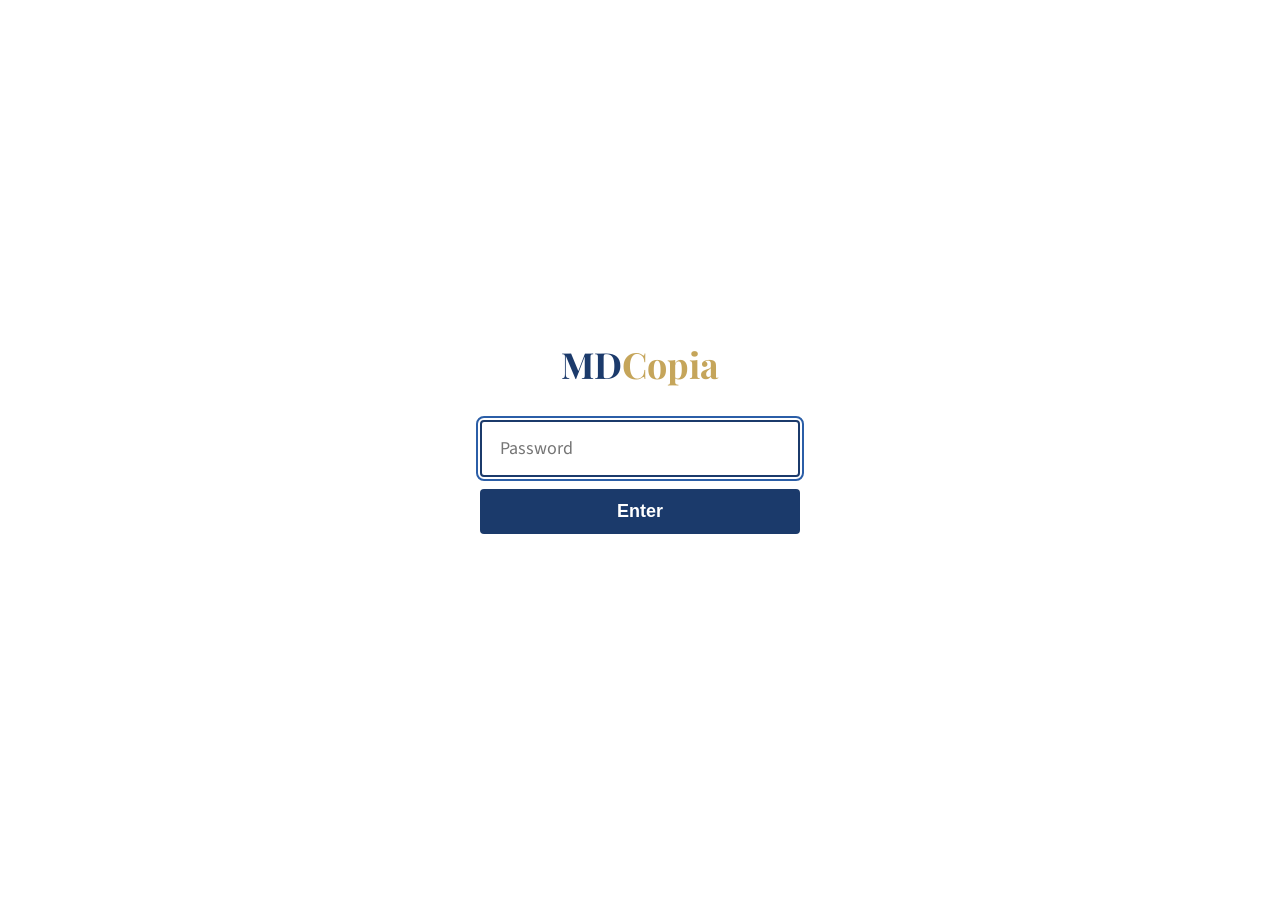
==== index.html @ d6db3cfc "Add Buyer Agreement boilerplate; clear session on report Done - buyer-agreement.html: formal 16-sect" ====
<!doctype html>
<html lang="en">
<head>
<meta charset="utf-8">
<meta name="viewport" content="width=device-width, initial-scale=1">
<meta name="robots" content="noindex, nofollow">
<title>MDCopia | Confidential Physician Practice Valuations</title>
<meta name="description" content="Confidential, data-driven practice valuations for physician owners, free of charge.">
<link rel="preconnect" href="https://fonts.googleapis.com">
<link rel="preconnect" href="https://fonts.gstatic.com" crossorigin>
<link rel="stylesheet" href="https://fonts.googleapis.com/css2?family=Playfair+Display:ital,wght@0,700;1,700&family=Source+Sans+3:wght@400;600;700&family=Courier+Prime:wght@700&display=swap">
<link rel="stylesheet" href="css/style.css">
<link rel="icon" href="data:image/svg+xml,%3Csvg xmlns='http://www.w3.org/2000/svg' viewBox='0 0 100 100'%3E%3Ctext y='80' font-size='90' font-family='Georgia,serif' font-weight='700' fill='%231B3A6B'%3EM%3C/text%3E%3C/svg%3E">
<script src="js/gate.js"></script>
</head>
<body>

<nav class="nav">
  <input type="checkbox" id="nav-toggle" aria-label="Open navigation">
  <div class="nav__inner">
    <a href="index.html" class="nav__logo" aria-label="MDCopia home">
      <span class="md">MD</span><span class="c">C</span>
    </a>
    <div class="nav__links">
      <a href="valuation.html">Valuation</a>
      <a href="why.html">Why MDCopia</a>
    </div>
    <label for="nav-toggle" class="nav__toggle" aria-label="Menu">
      <span></span><span></span><span></span>
    </label>
  </div>
  <div class="nav__panel">
    <a href="valuation.html">Valuation</a>
    <a href="why.html">Why MDCopia</a>
  </div>
</nav>

<main>

<section class="hero hero-section">
  <h1 class="hero__brand"><span class="md">MD</span><span class="copia">Copia</span></h1>
  <hr class="hero__rule">
  <p class="hero__sub">Confidential, data-driven valuations for physician owners. Free, in under five minutes, with no obligation beyond what you choose.</p>

  <div class="steps-grid">
    <div class="card card--blue">
      <div class="step__num">1</div>
      <h3 class="step__title">Enter Your Details</h3>
      <p class="step__desc">A short, confidential form. Practice specialty, location, revenue, visits, and timeline. Under five minutes.</p>
    </div>
    <div class="card card--blue">
      <div class="step__num">2</div>
      <h3 class="step__title">See Your Range</h3>
      <p class="step__desc">Our proprietary engine produces an indicative valuation range, live on screen, calibrated to your specialty and local market.</p>
    </div>
    <div class="card card--blue">
      <div class="step__num">3</div>
      <h3 class="step__title">Receive Your Report</h3>
      <p class="step__desc">Verify your email to unlock a printable PDF of your full valuation report, with methodology and data sources.</p>
    </div>
  </div>

  <div class="hero-cta">
    <a href="valuation.html" class="btn btn--primary">Get Your Valuation</a>
  </div>
</section>

<section class="section" style="padding-top:8px;padding-bottom:32px;">
  <p class="muted" style="text-align:center;font-size:14px;letter-spacing:0.3px;margin:0;font-style:italic;">Powered by the MDCopia Proprietary Engine</p>
</section>

<section class="promise">
  <p>Sellers and buyers start from the same number, established by data, not by leverage. Your information is never shared without your explicit consent.</p>
  <p><a href="why.html" style="text-decoration:underline;">Learn more</a></p>
</section>

</main>

<footer class="footer">
  © 2026 MDCopia, LLC · <a href="privacy.html">Privacy Policy</a> · <a href="terms.html">Terms of Submission</a> · <a href="buyer-agreement.html">Buyer Agreement</a>
</footer>

</body>
</html>
---- css/style.css ----
/* ======================================================================
   MDCopia — single stylesheet for all pages.
   Aesthetic: "New Age Clinical." Royal blue + gold + clinical white.
   Designed for physician owners aged 50–70 — large type, tall inputs,
   high contrast, no hover-only interactions.

   Sections:
     1. Theme tokens (edit here to retheme)
     2. Reset + base
     3. Typography
     4. Layout
     5. Navigation + footer
     6. Buttons
     7. Forms
     8. Cards (valuation result, how-it-works steps)
     9. Page-specific
    10. Password gate overlay
    11. Utilities
    12. Responsive (single 768px breakpoint)
====================================================================== */

/* ---------- 1. Theme tokens ---------- */

:root {
  /* Greys */
  --white:        #FFFFFF;
  --off-white:    #F7F8FA;
  --light-grey:   #E5E7EB;
  --mid-grey:     #6B7280;
  --dark-grey:    #374151;
  --near-black:   #111827;

  /* Royal blue */
  --royal-blue:        #1B3A6B;
  --royal-blue-deep:   #0F2647;
  --royal-blue-light:  #2B5EA7;
  --royal-blue-pale:   #E8EEF6;

  /* Gold */
  --gold:        #C5A55A;
  --gold-light:  #D4BC7C;
  --gold-pale:   #FBF6EA;

  /* Functional */
  --success:    #059669;
  --error:      #DC2626;
  --focus-ring: #2B5EA7;

  /* Type families */
  --font-display: "Playfair Display", Georgia, serif;
  --font-body:    "Source Sans 3", "Segoe UI", system-ui, sans-serif;
  --font-mono:    "Courier Prime", "Courier New", monospace;

  /* Sizes */
  --max-content: 880px;
  --section-pad-y: 56px;
  --tap-min: 44px;
  --input-h: 44px;
  --radius: 4px;
  --radius-card: 8px;

  /* Type scale (denser, for the savvy 50+ audience) */
  --fs-body:    16px;
  --fs-small:   14px;
  --fs-tiny:    13px;
  --fs-lead:    18px;
  --fs-h1:      32px;
  --fs-h1-mob:  26px;
  --fs-h2:      22px;
  --fs-h3:      17px;
  --fs-button:  16px;
  --fs-input:   16px;
  --fs-label:   14px;
}

/* ---------- 2. Reset + base ---------- */

*, *::before, *::after { box-sizing: border-box; }
html, body { margin: 0; padding: 0; }
body {
  font-family: var(--font-body);
  font-size: var(--fs-body);
  line-height: 1.55;
  color: var(--near-black);
  background: var(--white);
  visibility: hidden; /* shown by gate.js once unlocked */
  -webkit-font-smoothing: antialiased;
}
body.gate-disabled { visibility: visible; }
img { max-width: 100%; display: block; }
hr { border: 0; border-top: 1px solid var(--light-grey); margin: 24px 0; }

/* ---------- 3. Typography ---------- */

h1, h2, h3 {
  font-family: var(--font-display);
  color: var(--near-black);
  font-weight: 700;
  line-height: 1.25;
  margin: 0 0 14px;
}
h1 { font-size: var(--fs-h1); }
h2 { font-size: var(--fs-h2); }
h3 { font-size: var(--fs-h3); }

p { margin: 0 0 14px; }
a { color: var(--royal-blue-light); }
a:hover { color: var(--royal-blue-deep); }

.lead {
  font-size: var(--fs-lead);
  color: var(--mid-grey);
  max-width: 600px;
}

.section-rule {
  border: 0;
  border-top: 1px solid var(--gold-light);
  max-width: 120px;
  margin: 32px auto;
}

/* ---------- 4. Layout ---------- */

main { padding-top: 80px; /* clears fixed nav */ }

.page {
  max-width: var(--max-content);
  margin: 0 auto;
  padding: 60px 24px;
}
.page--narrow { max-width: 720px; }

.section {
  padding: var(--section-pad-y) 24px;
}
.section + .section { padding-top: 0; }

.section-inner {
  max-width: var(--max-content);
  margin: 0 auto;
}

/* ---------- 5. Navigation + footer ---------- */

.nav {
  position: fixed;
  inset: 0 0 auto 0;
  height: 70px;
  background: var(--white);
  border-bottom: 1px solid var(--light-grey);
  z-index: 50;
  display: flex;
  align-items: center;
  padding: 0 24px;
}
.nav__inner {
  max-width: var(--max-content);
  width: 100%;
  margin: 0 auto;
  display: flex;
  align-items: center;
  justify-content: space-between;
}
.nav__logo {
  font-family: var(--font-display);
  font-style: italic;
  font-size: 28px;
  letter-spacing: 0;
  font-weight: 700;
  padding: 6px 18px 8px;
  border: 1.5px solid var(--gold);
  border-radius: 6px;
  text-decoration: none;
  background: transparent;
  display: inline-flex;
  align-items: baseline;
  line-height: 1;
}
.nav__logo .md { color: var(--royal-blue); }
.nav__logo .c  { color: var(--gold); margin-left: 1px; }
.nav__links {
  display: flex;
  gap: 32px;
}
.nav__links a {
  font-family: var(--font-body);
  font-size: 16px;
  font-weight: 600;
  color: var(--dark-grey);
  text-decoration: none;
  position: relative;
  padding: 6px 0;
  min-height: var(--tap-min);
  display: inline-flex;
  align-items: center;
}
.nav__links a::after {
  content: '';
  position: absolute;
  left: 0; right: 0; bottom: 0;
  height: 2px;
  background: var(--gold);
  transform: scaleX(0);
  transition: transform 150ms ease;
  transform-origin: left;
}
.nav__links a:hover::after,
.nav__links a:focus-visible::after,
.nav__links a[aria-current="page"]::after { transform: scaleX(1); }
.nav__links a:hover { color: var(--royal-blue); }

/* Mobile nav */
.nav__toggle {
  display: none;
  width: var(--tap-min);
  height: var(--tap-min);
  border: 0;
  background: transparent;
  cursor: pointer;
  position: relative;
}
.nav__toggle span {
  display: block;
  width: 24px;
  height: 2px;
  background: var(--royal-blue);
  margin: 5px auto;
  transition: transform 200ms, opacity 150ms;
}
.nav__panel {
  display: none;
  position: absolute;
  top: 70px; left: 0; right: 0;
  background: var(--white);
  border-bottom: 1px solid var(--light-grey);
  padding: 8px 0;
}
.nav__panel a {
  display: block;
  padding: 16px 24px;
  font-size: 18px;
  font-weight: 600;
  color: var(--dark-grey);
  text-decoration: none;
  text-align: right;
  min-height: var(--tap-min);
}
.nav__panel a + a { border-top: 1px solid var(--off-white); }
#nav-toggle { display: none; }
#nav-toggle:checked ~ .nav__panel { display: block; }
#nav-toggle:checked ~ .nav__toggle span:nth-child(1) {
  transform: translateY(7px) rotate(45deg);
}
#nav-toggle:checked ~ .nav__toggle span:nth-child(2) { opacity: 0; }
#nav-toggle:checked ~ .nav__toggle span:nth-child(3) {
  transform: translateY(-7px) rotate(-45deg);
}

.footer {
  background: var(--off-white);
  border-top: 1px solid var(--light-grey);
  padding: 40px 24px 24px;
  text-align: center;
  font-size: 14px;
  color: var(--mid-grey);
}
.footer a { color: var(--royal-blue-light); text-decoration: none; }
.footer a:hover { text-decoration: underline; }

/* ---------- 6. Buttons ---------- */

.btn {
  font-family: var(--font-body);
  font-size: var(--fs-button);
  font-weight: 600;
  padding: 12px 28px;
  min-height: var(--input-h);
  border-radius: var(--radius);
  border: 2px solid transparent;
  cursor: pointer;
  text-decoration: none;
  display: inline-flex;
  align-items: center;
  justify-content: center;
  transition: background 150ms, color 150ms, border-color 150ms;
  line-height: 1;
}
.btn--primary {
  background: var(--royal-blue);
  color: var(--white);
}
.btn--primary:hover { background: var(--royal-blue-deep); }
.btn--secondary {
  background: transparent;
  border-color: var(--royal-blue);
  color: var(--royal-blue);
}
.btn--secondary:hover { background: var(--royal-blue-pale); }
.btn--block { width: 100%; }
.btn:disabled { opacity: 0.6; cursor: not-allowed; }

/* ---------- 7. Forms ---------- */

.form { display: block; }
.field {
  margin-bottom: 24px;
}
.field__label {
  display: block;
  font-size: var(--fs-label);
  font-weight: 600;
  color: var(--dark-grey);
  margin-bottom: 6px;
}
.field__label .req { color: var(--error); margin-left: 4px; }
.field__input,
.field__select {
  width: 100%;
  font-family: var(--font-body);
  font-size: var(--fs-input);
  color: var(--near-black);
  padding: 10px 14px;
  min-height: var(--input-h);
  border: 1.5px solid var(--light-grey);
  border-radius: var(--radius);
  background: var(--white);
  transition: border-color 150ms;
}
.field__select { padding: 9px 12px; }
.field__input:focus,
.field__select:focus {
  outline: 2px solid var(--focus-ring);
  outline-offset: 2px;
  border-color: var(--royal-blue);
}
.field__helper {
  margin-top: 6px;
  font-size: var(--fs-small);
  color: var(--mid-grey);
  min-height: 1em;
}
.field__helper--error { color: var(--error); }
.field--invalid .field__input,
.field--invalid .field__select {
  border-color: var(--error);
}

.checkbox-row {
  display: flex;
  align-items: flex-start;
  gap: 12px;
  margin: 24px 0;
  cursor: pointer;
  padding: 12px 0;
  min-height: var(--tap-min);
}
.checkbox-row input[type="checkbox"] {
  width: 24px;
  height: 24px;
  margin-top: 4px;
  accent-color: var(--royal-blue);
  flex-shrink: 0;
}
.checkbox-row label {
  font-size: 16px;
  color: var(--dark-grey);
  line-height: 1.5;
  cursor: pointer;
}

.privacy-notice {
  font-size: 14px;
  color: var(--mid-grey);
  margin: 24px 0;
  padding: 16px;
  background: var(--off-white);
  border-radius: var(--radius);
}

/* ---------- 8. Cards ---------- */

.card {
  background: var(--white);
  border: 2px solid var(--light-grey);
  border-radius: var(--radius-card);
  padding: 32px;
}
.card--blue {
  background: var(--royal-blue-pale);
  border: 1px solid var(--light-grey);
  padding: 36px 28px 32px;
}
.card--quote {
  background: var(--royal-blue-pale);
  border: 0;
  border-left: 2px solid var(--royal-blue);
  border-radius: var(--radius);
  padding: 24px 28px;
}

.steps-grid {
  display: grid;
  grid-template-columns: repeat(3, 1fr);
  gap: 20px;
}
.steps-grid .card {
  text-align: center;
  padding: 28px 22px;
}
.step__num {
  font-family: var(--font-display);
  font-size: 28px;
  color: var(--gold);
  font-weight: 700;
  line-height: 1;
  margin: 0 auto 10px;
}
.step__title {
  font-family: var(--font-body);
  font-size: 16px;
  font-weight: 700;
  color: var(--near-black);
  margin: 0 0 6px;
  letter-spacing: 0.2px;
}
.step__desc {
  font-size: var(--fs-small);
  color: var(--mid-grey);
  margin: 0;
  line-height: 1.55;
}

/* Valuation result */
.valuation-card {
  margin-top: 48px;
  display: none;
}
.valuation-card.is-visible { display: block; }
.valuation-card__loading-bar {
  display: none;
  height: 2px;
  background: var(--light-grey);
  position: relative;
  overflow: hidden;
  margin: -32px -32px 24px;
}
.valuation-card__loading-bar::after {
  content: '';
  position: absolute;
  inset: 0;
  background: var(--royal-blue);
  width: 30%;
  animation: load-slide 1.6s ease-in-out infinite;
}
@keyframes load-slide {
  0%   { transform: translateX(-100%); }
  100% { transform: translateX(400%); }
}
.valuation-card.is-loading .valuation-card__loading-bar { display: block; }
.valuation-card__status {
  text-align: center;
  font-style: italic;
  color: var(--mid-grey);
  font-size: 15px;
  margin: 16px 0;
}
.valuation-card.is-loading .valuation-card__result { display: none; }
.valuation-card.is-result .valuation-card__status { display: none; }

.valuation-card__result {
  text-align: center;
  display: none;
}
.valuation-card.is-result .valuation-card__result { display: block; }
.valuation-card__accent {
  width: 80px;
  height: 2px;
  background: var(--gold);
  margin: 0 auto 16px;
}
.valuation-card__range {
  font-family: var(--font-display);
  font-size: 40px;
  font-weight: 700;
  color: var(--near-black);
  margin: 0 0 16px;
}
.valuation-card__methodology {
  font-size: 15px;
  color: var(--mid-grey);
  text-align: left;
  margin: 24px 0;
}

.factors {
  text-align: left;
  border-top: 1px solid var(--light-grey);
  padding-top: 20px;
  margin-top: 20px;
}
.factors h3 {
  font-family: var(--font-body);
  font-size: 16px;
  text-transform: uppercase;
  letter-spacing: 1px;
  color: var(--dark-grey);
  margin: 0 0 16px;
}
.factors__grid {
  display: grid;
  grid-template-columns: max-content 1fr;
  gap: 8px 24px;
  font-size: 16px;
}
.factors__grid dt { color: var(--dark-grey); font-weight: 600; }
.factors__grid dd { margin: 0; color: var(--near-black); }

.data-sources {
  font-size: 13px;
  color: var(--mid-grey);
  margin-top: 24px;
  text-align: left;
}

.proceed {
  margin-top: 32px;
  text-align: center;
}
.proceed .btn { min-width: 280px; }
.proceed__note {
  font-size: 14px;
  color: var(--mid-grey);
  margin: 16px auto 0;
  max-width: 520px;
}

/* ---------- 9. Page-specific ---------- */

/* Landing hero */
.hero {
  display: flex;
  flex-direction: column;
  align-items: center;
  justify-content: flex-start;
  padding: 64px 24px 24px;
  text-align: center;
  background: var(--white);
}
.hero__brand {
  font-family: var(--font-display);
  font-size: 64px;
  font-weight: 700;
  margin: 0;
  letter-spacing: -1px;
  line-height: 1;
}
.hero__brand .md { color: var(--royal-blue); }
.hero__brand .copia { color: var(--gold); font-style: italic; }
.hero__rule {
  width: 60%;
  max-width: 360px;
  height: 1px;
  background: var(--light-grey);
  margin: 18px auto 18px;
  border: 0;
}
.hero__sub {
  font-size: var(--fs-lead);
  color: var(--mid-grey);
  max-width: 540px;
  margin: 0 auto 32px;
  line-height: 1.5;
}
.hero-section {
  padding-top: 0;
}
.hero-section .steps-grid { max-width: 800px; margin: 0 auto 36px; }
.hero-section .hero-cta { text-align: center; }

/* Promise band */
.promise {
  background: var(--royal-blue);
  color: var(--white);
  padding: 44px 24px;
  text-align: center;
}
.promise p {
  font-size: var(--fs-body);
  max-width: 700px;
  margin: 0 auto 12px;
  line-height: 1.6;
}
.promise a { color: var(--gold); font-weight: 600; }
.promise a:hover { color: var(--gold-light); }

/* Why page */
.why-section { margin-bottom: 56px; }
.why-section h2 { font-size: 28px; }
.why-section p { color: var(--dark-grey); }

/* Privacy long-form */
.privacy-doc h2 {
  font-size: 22px;
  margin-top: 36px;
}
.privacy-doc p, .privacy-doc li { color: var(--dark-grey); }

/* Verify page */
.verify-card {
  max-width: 480px;
  margin: 0 auto;
}
.verify-card .field__input {
  text-align: center;
  letter-spacing: 6px;
  font-family: var(--font-mono);
  font-size: 24px;
}
.resend-row {
  font-size: 15px;
  color: var(--mid-grey);
  text-align: center;
  margin-top: 16px;
}
.resend-row button {
  background: none;
  border: 0;
  color: var(--royal-blue-light);
  font: inherit;
  cursor: pointer;
  text-decoration: underline;
}
.resend-row button:disabled { color: var(--mid-grey); cursor: not-allowed; text-decoration: none; }

/* Success */
.success-page {
  text-align: center;
  padding: 80px 24px;
}

/* ---------- 10. Password gate overlay ---------- */

#mdcopia-gate {
  position: fixed;
  inset: 0;
  z-index: 9999;
  background: var(--white);
  display: flex;
  flex-direction: column;
  align-items: center;
  justify-content: center;
  padding: 24px;
  font-family: var(--font-body);
  visibility: visible;
}
#mdcopia-gate__brand {
  font-family: var(--font-display);
  font-size: 36px;
  font-weight: 700;
  margin: 0 0 32px;
}
#mdcopia-gate__brand .md { color: var(--royal-blue); }
#mdcopia-gate__brand .copia { color: var(--gold); }
#mdcopia-gate form {
  display: flex;
  flex-direction: column;
  gap: 12px;
  width: 100%;
  max-width: 320px;
}
#mdcopia-gate input {
  font-size: 18px;
  padding: 14px 18px;
  border: 2px solid var(--light-grey);
  border-radius: var(--radius);
  font-family: inherit;
}
#mdcopia-gate input:focus {
  outline: 2px solid var(--focus-ring);
  outline-offset: 2px;
  border-color: var(--royal-blue);
}
#mdcopia-gate button {
  background: var(--royal-blue);
  color: var(--white);
  font-size: 18px;
  font-weight: 600;
  padding: 12px 24px;
  border: 0;
  border-radius: var(--radius);
  cursor: pointer;
  min-height: var(--input-h);
}
#mdcopia-gate__error {
  color: var(--error);
  font-size: 14px;
  text-align: center;
  min-height: 1em;
}

/* ---------- 11. Utilities ---------- */

.center { text-align: center; }
.muted { color: var(--mid-grey); }
.hidden { display: none !important; }
.spacer-sm { height: 16px; }
.spacer-md { height: 32px; }
.spacer-lg { height: 64px; }

:focus-visible {
  outline: 2px solid var(--focus-ring);
  outline-offset: 2px;
}

/* ---------- 12. Responsive ---------- */

@media (max-width: 768px) {
  body { font-size: var(--fs-body); }
  h1 { font-size: var(--fs-h1-mob); }
  h2 { font-size: 20px; }

  main { padding-top: 64px; }
  .page { padding: 32px 18px; }
  .section { padding: 36px 18px; }

  .nav { height: 60px; }
  .nav__panel { top: 60px; }
  .nav__links { display: none; }
  .nav__toggle { display: block; }
  .nav__logo { font-size: 24px; padding: 4px 14px 6px; }

  .hero { padding: 36px 20px 16px; }
  .hero__brand { font-size: 44px; }
  .hero__sub { font-size: var(--fs-body); }

  .steps-grid {
    grid-template-columns: 1fr;
    gap: 14px;
  }
  .steps-grid .card { padding: 20px 18px; }

  .valuation-card { padding: 20px 16px; }
  .valuation-card__range { font-size: 24px; }

  .factors__grid { grid-template-columns: 1fr; gap: 4px 0; }
  .factors__grid dd { margin-bottom: 10px; }
}
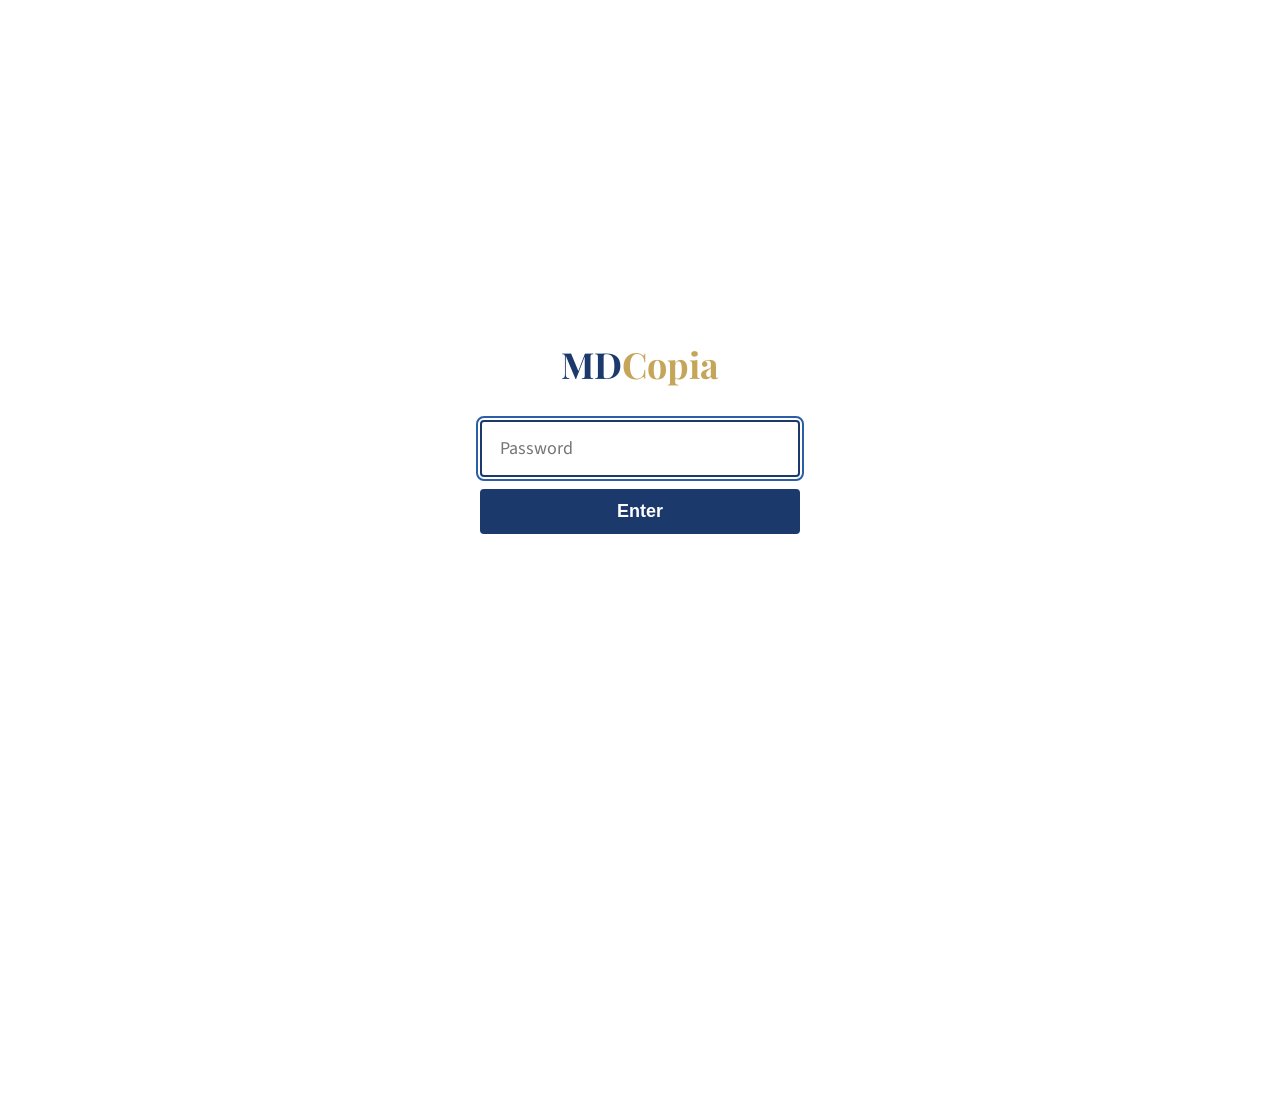
==== commit 1e95f830: "Phases A+B+D: layout breathing room + hero motion + scroll reveal - Phase A (CSS): max-content 880→1" ====
--- a/index.html
+++ b/index.html
@@ -12,6 +12,7 @@
 <link rel="stylesheet" href="css/style.css">
 <link rel="icon" href="data:image/svg+xml,%3Csvg xmlns='http://www.w3.org/2000/svg' viewBox='0 0 100 100'%3E%3Ctext y='80' font-size='90' font-family='Georgia,serif' font-weight='700' fill='%231B3A6B'%3EM%3C/text%3E%3C/svg%3E">
 <script src="js/gate.js"></script>
+<script src="js/reveal.js" defer></script>
 </head>
 <body>
 
--- a/css/style.css
+++ b/css/style.css
@@ -52,8 +52,8 @@
   --font-mono:    "Courier Prime", "Courier New", monospace;
 
   /* Sizes */
-  --max-content: 880px;
-  --section-pad-y: 56px;
+  --max-content: 1080px;
+  --section-pad-y: 88px;
   --tap-min: 44px;
   --input-h: 44px;
   --radius: 4px;
@@ -554,9 +554,64 @@
   margin: 0;
   letter-spacing: -1px;
   line-height: 1;
+  position: relative;
+  display: inline-block;
+  clip-path: inset(0 100% 0 0);
+}
+/* Animations only start once the gate is cleared (body becomes visible) */
+body.gate-disabled .hero__brand {
+  animation: brand-wipe 1100ms cubic-bezier(0.22, 0.61, 0.36, 1) 120ms forwards;
 }
 .hero__brand .md { color: var(--royal-blue); }
-.hero__brand .copia { color: var(--gold); font-style: italic; }
+.hero__brand .copia {
+  color: var(--gold);
+  font-style: italic;
+  background: linear-gradient(120deg, var(--gold) 0%, var(--gold) 38%, #F0D886 50%, var(--gold) 62%, var(--gold) 100%);
+  background-size: 220% 100%;
+  background-position: 100% 50%;
+  -webkit-background-clip: text;
+  background-clip: text;
+  -webkit-text-fill-color: transparent;
+  transition: background-position 1400ms ease;
+}
+.hero__brand:hover .copia { background-position: 0% 50%; }
+
+@keyframes brand-wipe {
+  from { clip-path: inset(0% 100% 0% 0%); }
+  to   { clip-path: inset(0% 0%   0% 0%); }
+}
+
+/* Hero supporting elements: hidden until gate clears, then stagger-fade in */
+.hero__rule, .hero__sub, .hero-section .steps-grid .card, .hero-section .hero-cta {
+  opacity: 0;
+  transform: translateY(8px);
+}
+body.gate-disabled .hero__rule          { animation: hero-fade-in 600ms ease  980ms forwards; }
+body.gate-disabled .hero__sub           { animation: hero-fade-in 600ms ease 1180ms forwards; }
+body.gate-disabled .hero-section .steps-grid .card:nth-child(1) { animation: hero-fade-in 600ms ease 1380ms forwards; }
+body.gate-disabled .hero-section .steps-grid .card:nth-child(2) { animation: hero-fade-in 600ms ease 1480ms forwards; }
+body.gate-disabled .hero-section .steps-grid .card:nth-child(3) { animation: hero-fade-in 600ms ease 1580ms forwards; }
+body.gate-disabled .hero-section .hero-cta { animation: hero-fade-in 600ms ease 1820ms forwards; }
+
+@keyframes hero-fade-in {
+  to { opacity: 1; transform: none; }
+}
+
+/* Reduced motion: render everything immediately, skip the choreography */
+@media (prefers-reduced-motion: reduce) {
+  .hero__brand,
+  .hero__rule,
+  .hero__sub,
+  .hero-section .steps-grid,
+  .hero-section .steps-grid .card,
+  .hero-section .hero-cta {
+    animation: none !important;
+    opacity: 1 !important;
+    transform: none !important;
+    clip-path: none !important;
+  }
+  .hero__brand .copia { background-position: 0 50%; }
+}
 .hero__rule {
   width: 60%;
   max-width: 360px;
@@ -568,22 +623,40 @@
 .hero__sub {
   font-size: var(--fs-lead);
   color: var(--mid-grey);
-  max-width: 540px;
-  margin: 0 auto 32px;
+  max-width: 580px;
+  margin: 0 auto 96px;
   line-height: 1.5;
 }
 .hero-section {
   padding-top: 0;
-}
-.hero-section .steps-grid { max-width: 800px; margin: 0 auto 36px; }
+  padding-bottom: 96px;
+}
+.hero-section .steps-grid { max-width: 940px; margin: 0 auto 56px; }
 .hero-section .hero-cta { text-align: center; }
+.hero-section .hero-cta .btn { padding: 14px 40px; font-size: 17px; }
+
+/* Anchor sections shouldn't tuck under the fixed nav on jump */
+section[id], .section[id] { scroll-margin-top: 96px; }
 
 /* Promise band */
 .promise {
   background: var(--royal-blue);
   color: var(--white);
-  padding: 44px 24px;
-  text-align: center;
+  padding: 56px 24px;
+  text-align: center;
+  position: relative;
+}
+/* Soft gradient lead-in above the royal-blue band so sections fade
+   into each other instead of slamming together. */
+.promise::before {
+  content: '';
+  position: absolute;
+  top: -64px;
+  left: 0;
+  right: 0;
+  height: 64px;
+  background: linear-gradient(180deg, rgba(255,255,255,0) 0%, var(--royal-blue) 100%);
+  pointer-events: none;
 }
 .promise p {
   font-size: var(--fs-body);
@@ -699,6 +772,27 @@
   min-height: 1em;
 }
 
+/* ---------- 11a. Scroll reveal (annotated with class="reveal") ---------- */
+
+body.gate-disabled .reveal {
+  opacity: 0;
+  transform: translateY(12px);
+  transition: opacity 600ms cubic-bezier(0.22, 0.61, 0.36, 1),
+              transform 600ms cubic-bezier(0.22, 0.61, 0.36, 1);
+}
+body.gate-disabled .reveal.is-visible {
+  opacity: 1;
+  transform: none;
+}
+@media (prefers-reduced-motion: reduce) {
+  body.gate-disabled .reveal,
+  body.gate-disabled .reveal.is-visible {
+    opacity: 1 !important;
+    transform: none !important;
+    transition: none !important;
+  }
+}
+
 /* ---------- 11. Utilities ---------- */
 
 .center { text-align: center; }
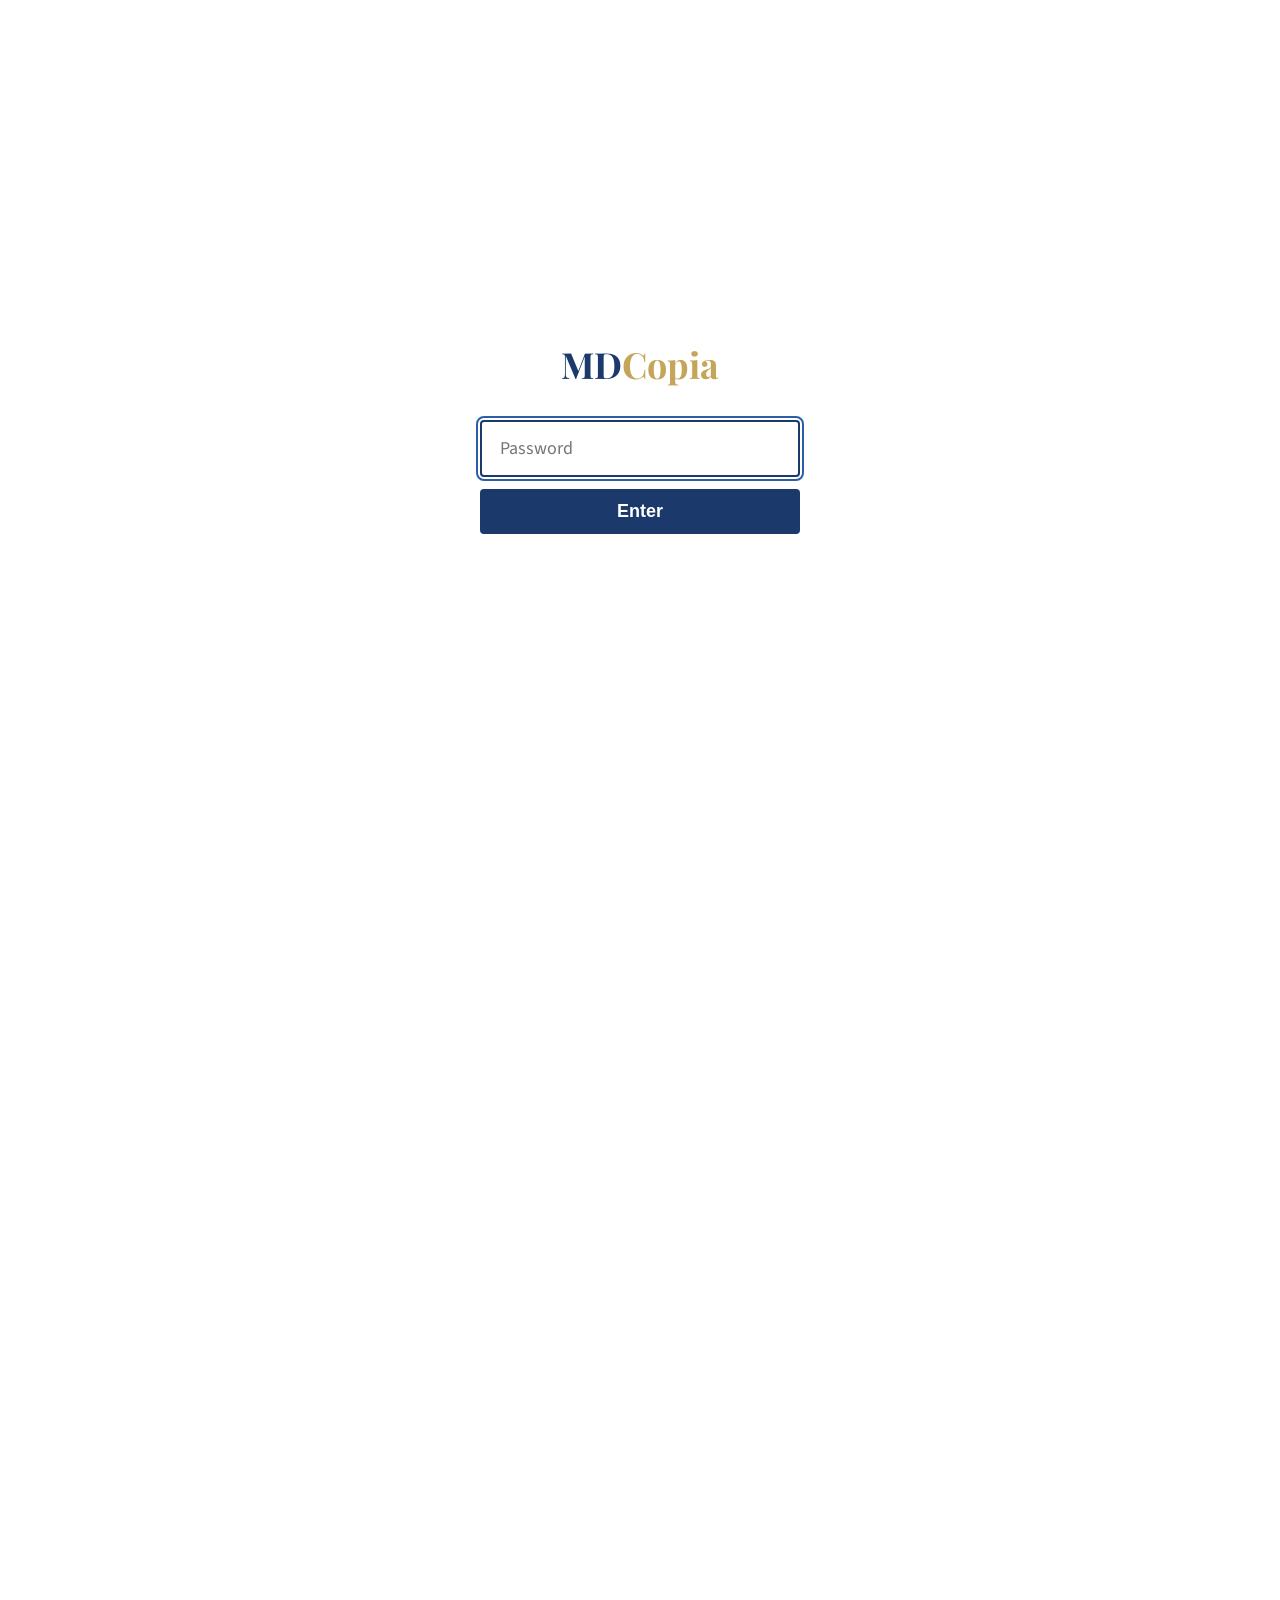
==== commit a288af6f: "Phases E+F+G+H: merged Home + Why; methodology detail; image-paired sections; favicon/manifest/OG/th" ====
--- a/index.html
+++ b/index.html
@@ -10,7 +10,15 @@
 <link rel="preconnect" href="https://fonts.gstatic.com" crossorigin>
 <link rel="stylesheet" href="https://fonts.googleapis.com/css2?family=Playfair+Display:ital,wght@0,700;1,700&family=Source+Sans+3:wght@400;600;700&family=Courier+Prime:wght@700&display=swap">
 <link rel="stylesheet" href="css/style.css">
-<link rel="icon" href="data:image/svg+xml,%3Csvg xmlns='http://www.w3.org/2000/svg' viewBox='0 0 100 100'%3E%3Ctext y='80' font-size='90' font-family='Georgia,serif' font-weight='700' fill='%231B3A6B'%3EM%3C/text%3E%3C/svg%3E">
+<link rel="icon" href="favicon.svg" type="image/svg+xml">
+<link rel="manifest" href="site.webmanifest">
+<meta name="theme-color" content="#1B3A6B">
+<meta property="og:title" content="MDCopia | Confidential Physician Practice Valuations">
+<meta property="og:description" content="Confidential, data-driven valuations for physician owners. Free.">
+<meta property="og:image" content="https://www.mdcopia.com/og.svg">
+<meta property="og:type" content="website">
+<meta property="og:url" content="https://www.mdcopia.com/">
+<meta name="twitter:card" content="summary_large_image">
 <script src="js/gate.js"></script>
 <script src="js/reveal.js" defer></script>
 </head>
@@ -24,7 +32,7 @@
     </a>
     <div class="nav__links">
       <a href="valuation.html">Valuation</a>
-      <a href="why.html">Why MDCopia</a>
+      <a href="#for-owners">Why MDCopia</a>
     </div>
     <label for="nav-toggle" class="nav__toggle" aria-label="Menu">
       <span></span><span></span><span></span>
@@ -32,18 +40,19 @@
   </div>
   <div class="nav__panel">
     <a href="valuation.html">Valuation</a>
-    <a href="why.html">Why MDCopia</a>
+    <a href="#for-owners">Why MDCopia</a>
   </div>
 </nav>
 
 <main>
 
-<section class="hero hero-section">
+<!-- ====================== Hero + Steps ====================== -->
+<section class="hero hero-section" id="hero">
   <h1 class="hero__brand"><span class="md">MD</span><span class="copia">Copia</span></h1>
   <hr class="hero__rule">
   <p class="hero__sub">Confidential, data-driven valuations for physician owners. Free, in under five minutes, with no obligation beyond what you choose.</p>
 
-  <div class="steps-grid">
+  <div class="steps-grid" id="how-it-works">
     <div class="card card--blue">
       <div class="step__num">1</div>
       <h3 class="step__title">Enter Your Details</h3>
@@ -66,13 +75,133 @@
   </div>
 </section>
 
-<section class="section" style="padding-top:8px;padding-bottom:32px;">
-  <p class="muted" style="text-align:center;font-size:14px;letter-spacing:0.3px;margin:0;font-style:italic;">Powered by the MDCopia Proprietary Engine</p>
-</section>
-
-<section class="promise">
+<!-- ====================== Engine credit line ====================== -->
+<section class="section" style="padding-top:0;padding-bottom:64px;">
+  <p class="muted reveal" style="text-align:center;font-size:14px;letter-spacing:0.3px;margin:0;font-style:italic;">Powered by the MDCopia Proprietary Engine</p>
+</section>
+
+<!-- ====================== Promise band ====================== -->
+<section class="promise reveal" id="promise">
   <p>Sellers and buyers start from the same number, established by data, not by leverage. Your information is never shared without your explicit consent.</p>
-  <p><a href="why.html" style="text-decoration:underline;">Learn more</a></p>
+</section>
+
+<!-- ====================== For Practice Owners ====================== -->
+<section class="section split-section" id="for-owners">
+  <div class="section-inner split">
+    <div class="split__copy reveal">
+      <p class="kicker">For Practice Owners</p>
+      <h2>Your practice. Your price. Your decision.</h2>
+      <p class="lead-prose">The traditional path is expensive before you ever know what your practice is worth. Most physicians end up negotiating with the first PE platform that calls them, with no independent number to anchor on.</p>
+      <ul class="why-list">
+        <li><strong>Boutique M&amp;A advisor:</strong> typically $25,000 to $75,000 for an upfront practice valuation memo.</li>
+        <li><strong>Regional brokerage commission:</strong> 3% to 10% of transaction value at close. On a $5M practice that is $150,000 to $500,000 out of your proceeds.</li>
+        <li><strong>Big 4 healthcare-advisory opinion:</strong> $75,000 to $150,000+, with months of due diligence before you have a number you can share.</li>
+        <li><strong>The hidden cost of asymmetry:</strong> the buyer has a dedicated M&amp;A team and target multiples. You have a gut feel. That gap routinely costs physicians hundreds of thousands of dollars on what should be the largest financial event of their career.</li>
+        <li><strong>MDCopia is free for sellers.</strong> No upfront fee, no success commission, no retainer. The buyer contractually agrees to begin negotiations inside your range, and you can withdraw at any time.</li>
+      </ul>
+    </div>
+    <aside class="split__aside reveal">
+      <figure class="atmos-figure" data-atmos="for-owners">
+        <div class="atmos-figure__placeholder" aria-hidden="true"></div>
+      </figure>
+      <blockquote class="pull-quote">
+        <span class="pull-quote__rule"></span>
+        <p>Your practice is the largest financial event of your career. You should know what it is worth before someone else tells you.</p>
+      </blockquote>
+    </aside>
+  </div>
+</section>
+
+<!-- ====================== For Buyers ====================== -->
+<section class="section split-section split-section--reversed" id="for-buyers">
+  <div class="section-inner split">
+    <div class="split__copy reveal">
+      <p class="kicker">For Buyers</p>
+      <h2>Better leads. Realistic expectations. Faster closes.</h2>
+      <ul class="why-list">
+        <li><strong>The problem with cold outreach:</strong> physician practices have low response rates, and when they engage, expectations are often misaligned by a factor of two or more in either direction.</li>
+        <li><strong>Pre-qualified by data:</strong> every MDCopia lead arrives with a defensible valuation range that the seller has already seen and accepted as the negotiation starting point.</li>
+        <li><strong>One contractual obligation:</strong> open negotiations within the range. Final price is yours and the seller's to determine through diligence and structure.</li>
+        <li><strong>What you receive per lead:</strong> seller contact information, the MDCopia valuation memo (methodology, data sources, key factors), and the supporting market and demographic snapshot for the practice's geography and specialty.</li>
+        <li><strong>Eliminates the most common reason deals fall apart:</strong> misaligned expectations on day one.</li>
+      </ul>
+    </div>
+    <aside class="split__aside reveal">
+      <figure class="atmos-figure" data-atmos="for-buyers">
+        <div class="atmos-figure__placeholder" aria-hidden="true"></div>
+      </figure>
+      <blockquote class="pull-quote">
+        <span class="pull-quote__rule"></span>
+        <p>Better leads. Realistic expectations. Faster closes.</p>
+      </blockquote>
+    </aside>
+  </div>
+</section>
+
+<!-- ====================== Methodology ====================== -->
+<section class="section" id="methodology">
+  <div class="section-inner reveal">
+    <p class="kicker">Our Methodology</p>
+    <h2>Data-driven. Locally calibrated.</h2>
+    <p class="lead-prose">The MDCopia Proprietary Engine draws on the most authoritative public datasets in U.S. healthcare M&amp;A. Every valuation is built from these inputs. The list below shows what we extract from each source. The multipliers and weighting that combine them are proprietary to MDCopia.</p>
+    <div class="methodology-grid">
+      <div class="meth-item">
+        <h4>NPPES NPI Registry</h4>
+        <p>Your enumeration date, primary taxonomy code, organizational affiliations, and authorized-official information.</p>
+      </div>
+      <div class="meth-item">
+        <h4>CMS Medicare Physician &amp; Other Practitioners</h4>
+        <p>Total Medicare allowed amount, beneficiary count, average risk score, and chronic-condition prevalence for your most recent reporting year.</p>
+      </div>
+      <div class="meth-item">
+        <h4>CMS Geographic Practice Cost Index (GPCI)</h4>
+        <p>The composite of work, practice expense, and malpractice indices for your specific Medicare locality.</p>
+      </div>
+      <div class="meth-item">
+        <h4>BLS Occupational Employment &amp; Wage Statistics</h4>
+        <p>The median physician compensation for your specialty in your state.</p>
+      </div>
+      <div class="meth-item">
+        <h4>BLS Consumer Price Index by Metro Area</h4>
+        <p>Your metropolitan area's cost-of-living index relative to the U.S. national average.</p>
+      </div>
+      <div class="meth-item">
+        <h4>U.S. Census Bureau ACS</h4>
+        <p>Total population, age-65+ share, 5-year population growth, and median household income for your state.</p>
+      </div>
+      <div class="meth-item">
+        <h4>MGMA &amp; AMA Benchmarks</h4>
+        <p>Published payer-mix benchmarks for your specialty: Medicare share, Medicaid share, commercial share, self-pay share.</p>
+      </div>
+      <div class="meth-item">
+        <h4>KFF State Health Facts</h4>
+        <p>Your state's Medicaid expansion status and senior-population share.</p>
+      </div>
+      <div class="meth-item">
+        <h4>Published Transaction Analyses</h4>
+        <p>Observed revenue and EBITDA multiples for recent transactions in your specialty band, sourced from FOCUS Investment Banking, Scope Research, First Page Sage, Levin Associates, HealthValue Group, and SovDoc.</p>
+      </div>
+    </div>
+    <p class="muted small-note">These inputs feed proprietary specialty-specific multiplier curves and geographic adjustment factors. The engine is continuously refined using 12-month post-transaction outcome data from completed deals on the platform.</p>
+  </div>
+</section>
+
+<!-- ====================== Your Data, Your Control ====================== -->
+<section class="section" id="data-control">
+  <div class="section-inner reveal" style="max-width:780px;">
+    <p class="kicker">Your Data. Your Control.</p>
+    <h2>Confidential by design.</h2>
+    <p>We collect only what we need to produce your valuation. We do not track you, cookie you, or fingerprint your device. Your practice information is never shared with any buyer until you have (1) seen your valuation, (2) verified your email, and (3) given explicit written consent. You can request deletion of your data at any time.</p>
+    <p>Read our <a href="privacy.html">Privacy Policy</a>, <a href="terms.html">Terms of Submission</a>, and <a href="buyer-agreement.html">Buyer Agreement</a> for full detail.</p>
+  </div>
+</section>
+
+<!-- ====================== Final CTA ====================== -->
+<section class="section cta-section reveal" id="cta-bottom">
+  <div class="section-inner" style="text-align:center;">
+    <h2 style="margin-bottom:24px;">Get your valuation in under five minutes.</h2>
+    <a class="btn btn--primary" href="valuation.html" style="padding:14px 40px;font-size:17px;">Get Your Valuation</a>
+  </div>
 </section>
 
 </main>
--- a/css/style.css
+++ b/css/style.css
@@ -667,10 +667,156 @@
 .promise a { color: var(--gold); font-weight: 600; }
 .promise a:hover { color: var(--gold-light); }
 
-/* Why page */
+/* Why page (legacy; kept harmless) */
 .why-section { margin-bottom: 56px; }
 .why-section h2 { font-size: 28px; }
 .why-section p { color: var(--dark-grey); }
+
+/* Section kicker label (gold uppercase mini-label above h2) */
+.kicker {
+  font-family: var(--font-body);
+  font-size: 13px;
+  letter-spacing: 2.4px;
+  text-transform: uppercase;
+  color: var(--gold);
+  font-weight: 700;
+  margin: 0 0 8px;
+}
+
+/* Lead prose paragraph (slightly larger, darker) */
+.lead-prose {
+  font-size: 17px;
+  line-height: 1.6;
+  color: var(--dark-grey);
+  margin-bottom: 20px;
+  max-width: 600px;
+}
+
+/* Why-list (For Owners / For Buyers bullets) */
+.why-list {
+  margin: 16px 0 0;
+  padding-left: 20px;
+  list-style: none;
+}
+.why-list li {
+  position: relative;
+  padding-left: 18px;
+  margin-bottom: 14px;
+  font-size: 15.5px;
+  line-height: 1.55;
+  color: var(--dark-grey);
+}
+.why-list li::before {
+  content: '';
+  position: absolute;
+  left: 0;
+  top: 9px;
+  width: 6px;
+  height: 6px;
+  background: var(--gold);
+  border-radius: 50%;
+}
+.why-list li strong { color: var(--near-black); }
+
+/* Split-section: 60/40 grid for image-paired sections */
+.split-section { padding: var(--section-pad-y) 24px; }
+.split {
+  display: grid;
+  grid-template-columns: minmax(0, 3fr) minmax(0, 2fr);
+  gap: 56px;
+  align-items: start;
+}
+.split-section--reversed .split { grid-template-columns: minmax(0, 2fr) minmax(0, 3fr); }
+.split-section--reversed .split__copy { order: 2; }
+.split-section--reversed .split__aside { order: 1; }
+
+/* Atmospheric figure placeholder — gets a background-image once images
+   are approved and added in Phase C. For now renders a subtle gradient
+   so the layout is honest. */
+.atmos-figure {
+  position: relative;
+  width: 100%;
+  aspect-ratio: 4 / 3;
+  border-radius: 8px;
+  overflow: hidden;
+  margin: 0 0 28px;
+  background: linear-gradient(135deg, var(--royal-blue-pale) 0%, var(--off-white) 60%, var(--gold-pale) 100%);
+}
+.atmos-figure[data-atmos="for-owners"] {
+  /* Replaced once Phase C image lands */
+  background: linear-gradient(160deg, #E8EEF6 0%, #FBF6EA 100%);
+}
+.atmos-figure[data-atmos="for-buyers"] {
+  background: linear-gradient(160deg, #0F2647 0%, #1B3A6B 60%, #2B5EA7 100%);
+}
+.atmos-figure__placeholder {
+  position: absolute; inset: 0;
+}
+
+/* Pull-quote (gold rule + Playfair italic) */
+.pull-quote {
+  margin: 0;
+  padding: 0;
+  font-family: var(--font-display);
+  font-style: italic;
+  font-size: 19px;
+  line-height: 1.5;
+  color: var(--near-black);
+}
+.pull-quote__rule {
+  display: block;
+  width: 36px;
+  height: 2px;
+  background: var(--gold);
+  margin-bottom: 14px;
+}
+.pull-quote p { margin: 0; }
+
+/* Methodology grid */
+.methodology-grid {
+  display: grid;
+  grid-template-columns: repeat(3, minmax(0, 1fr));
+  gap: 24px;
+  margin: 36px 0 24px;
+}
+.meth-item {
+  padding: 20px 22px;
+  background: var(--white);
+  border: 1px solid var(--light-grey);
+  border-left: 3px solid var(--gold);
+  border-radius: 0 6px 6px 0;
+  transition: border-left-color 200ms, transform 200ms;
+}
+.meth-item:hover { border-left-color: var(--royal-blue); transform: translateY(-1px); }
+.meth-item h4 {
+  font-family: var(--font-body);
+  font-size: 14px;
+  margin: 0 0 8px;
+  color: var(--royal-blue-deep);
+  font-weight: 700;
+  letter-spacing: 0.2px;
+}
+.meth-item p {
+  font-size: 14px;
+  line-height: 1.5;
+  color: var(--mid-grey);
+  margin: 0;
+}
+.small-note {
+  font-size: 13px;
+  font-style: italic;
+  margin-top: 16px;
+}
+
+/* Final-CTA section (royal-blue, like a closing band) */
+.cta-section {
+  background: var(--royal-blue-pale);
+  padding: 72px 24px;
+}
+.cta-section h2 {
+  font-size: 28px;
+  color: var(--royal-blue-deep);
+}
 
 /* Privacy long-form */
 .privacy-doc h2 {
@@ -839,4 +985,20 @@
 
   .factors__grid { grid-template-columns: 1fr; gap: 4px 0; }
   .factors__grid dd { margin-bottom: 10px; }
-}
+
+  /* Split sections collapse to single-column; aside before copy */
+  .split { grid-template-columns: 1fr; gap: 24px; }
+  .split-section--reversed .split { grid-template-columns: 1fr; }
+  .split-section--reversed .split__copy,
+  .split-section--reversed .split__aside { order: initial; }
+  .split__aside { margin-top: 8px; }
+  .atmos-figure { aspect-ratio: 16 / 9; margin-bottom: 16px; }
+
+  /* Methodology becomes 1 column on mobile */
+  .methodology-grid { grid-template-columns: 1fr; gap: 14px; }
+
+  .lead-prose { font-size: 16px; }
+  .pull-quote { font-size: 17px; }
+  .cta-section { padding: 56px 20px; }
+  .cta-section h2 { font-size: 22px; }
+}
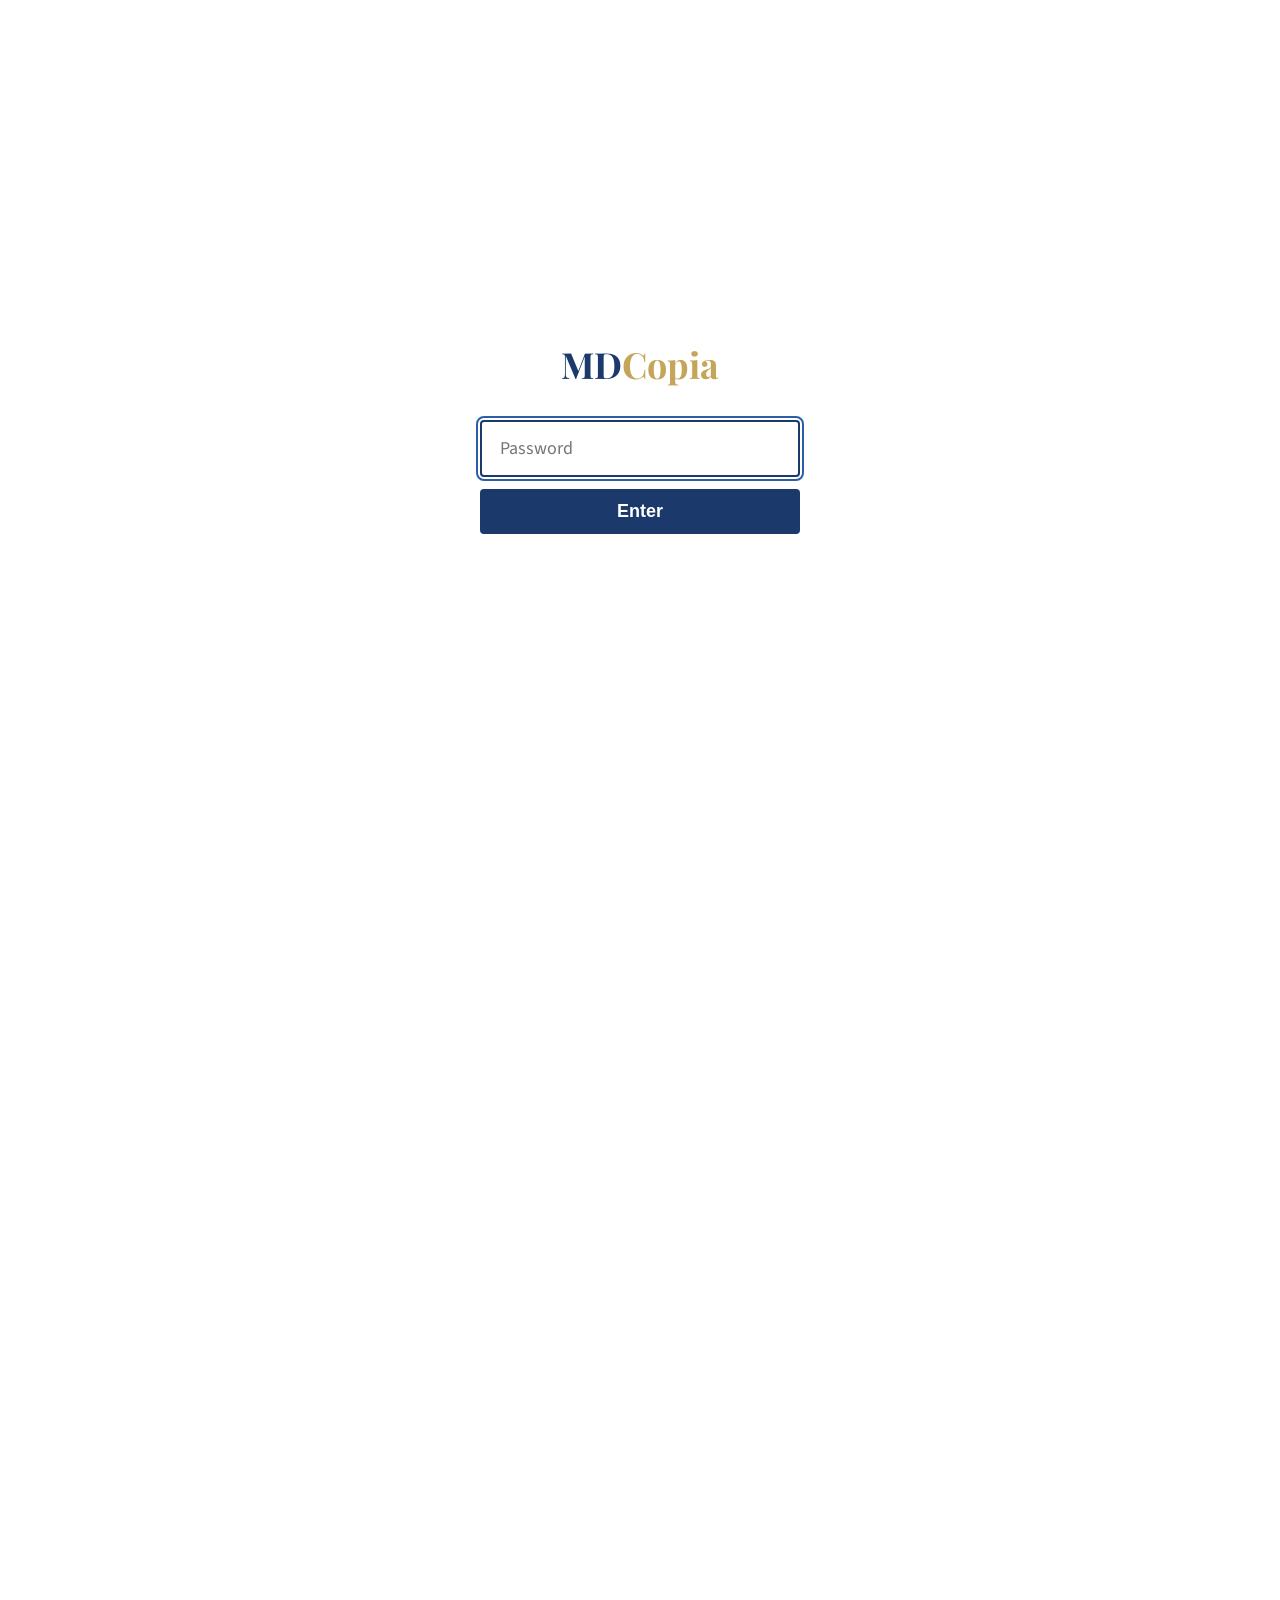
==== commit cae9154e: "Pronounced bidirectional fades on the Promise band; remove redundant bottom CTA - .promise: bidirect" ====
--- a/index.html
+++ b/index.html
@@ -196,14 +196,6 @@
   </div>
 </section>
 
-<!-- ====================== Final CTA ====================== -->
-<section class="section cta-section reveal" id="cta-bottom">
-  <div class="section-inner" style="text-align:center;">
-    <h2 style="margin-bottom:24px;">Get your valuation in under five minutes.</h2>
-    <a class="btn btn--primary" href="valuation.html" style="padding:14px 40px;font-size:17px;">Get Your Valuation</a>
-  </div>
-</section>
-
 </main>
 
 <footer class="footer">
--- a/css/style.css
+++ b/css/style.css
@@ -545,7 +545,9 @@
   justify-content: flex-start;
   padding: 64px 24px 24px;
   text-align: center;
-  background: var(--white);
+  background:
+    linear-gradient(180deg, rgba(255,255,255,0.92) 0%, rgba(255,255,255,0.96) 70%, var(--white) 100%),
+    url('../assets/bg/hero.svg') center/cover no-repeat var(--white);
 }
 .hero__brand {
   font-family: var(--font-display);
@@ -638,26 +640,54 @@
 /* Anchor sections shouldn't tuck under the fixed nav on jump */
 section[id], .section[id] { scroll-margin-top: 96px; }
 
-/* Promise band */
+/* Promise band: pronounced bidirectional fades white→blue→white */
 .promise {
-  background: var(--royal-blue);
+  background:
+    linear-gradient(180deg, rgba(15,38,71,0.78) 0%, rgba(27,58,107,0.86) 100%),
+    url('../assets/bg/promise.svg') center/cover no-repeat,
+    var(--royal-blue);
   color: var(--white);
-  padding: 56px 24px;
+  padding: 128px 24px;
   text-align: center;
   position: relative;
-}
-/* Soft gradient lead-in above the royal-blue band so sections fade
-   into each other instead of slamming together. */
+  margin: 0;
+}
+/* Lead-in (above): white fades into royal blue. Sits OUTSIDE the band, on
+   top of the section above it. Larger + multi-stop easing for a deliberate
+   blend rather than a hard transition. */
 .promise::before {
   content: '';
   position: absolute;
-  top: -64px;
+  top: -140px;
   left: 0;
   right: 0;
-  height: 64px;
-  background: linear-gradient(180deg, rgba(255,255,255,0) 0%, var(--royal-blue) 100%);
+  height: 140px;
+  background: linear-gradient(180deg,
+    rgba(255,255,255,1) 0%,
+    rgba(232,238,246,1) 35%,
+    rgba(43,94,167,0.75) 75%,
+    var(--royal-blue) 100%);
   pointer-events: none;
 }
+/* Exit (below): royal blue fades back into white above the next white
+   section (For Owners). Mirror of the lead-in. */
+.promise::after {
+  content: '';
+  position: absolute;
+  bottom: -140px;
+  left: 0;
+  right: 0;
+  height: 140px;
+  background: linear-gradient(180deg,
+    var(--royal-blue) 0%,
+    rgba(43,94,167,0.75) 25%,
+    rgba(232,238,246,1) 65%,
+    rgba(255,255,255,1) 100%);
+  pointer-events: none;
+}
+/* Cancel double padding caused by the floating fade bands, so the next
+   section doesn't feel pushed-down. */
+.promise + .section { padding-top: 32px; }
 .promise p {
   font-size: var(--fs-body);
   max-width: 700px;
@@ -743,11 +773,10 @@
   background: linear-gradient(135deg, var(--royal-blue-pale) 0%, var(--off-white) 60%, var(--gold-pale) 100%);
 }
 .atmos-figure[data-atmos="for-owners"] {
-  /* Replaced once Phase C image lands */
-  background: linear-gradient(160deg, #E8EEF6 0%, #FBF6EA 100%);
+  background: url('../assets/bg/fig-owners.svg') center/cover no-repeat;
 }
 .atmos-figure[data-atmos="for-buyers"] {
-  background: linear-gradient(160deg, #0F2647 0%, #1B3A6B 60%, #2B5EA7 100%);
+  background: url('../assets/bg/fig-buyers.svg') center/cover no-repeat;
 }
 .atmos-figure__placeholder {
   position: absolute; inset: 0;
@@ -771,6 +800,13 @@
   margin-bottom: 14px;
 }
 .pull-quote p { margin: 0; }
+
+/* Methodology section background (subtle graph-paper grid) */
+#methodology {
+  background:
+    linear-gradient(180deg, rgba(247,248,250,0.85) 0%, rgba(255,255,255,0.92) 100%),
+    url('../assets/bg/methodology.svg') center/cover no-repeat;
+}
 
 /* Methodology grid */
 .methodology-grid {
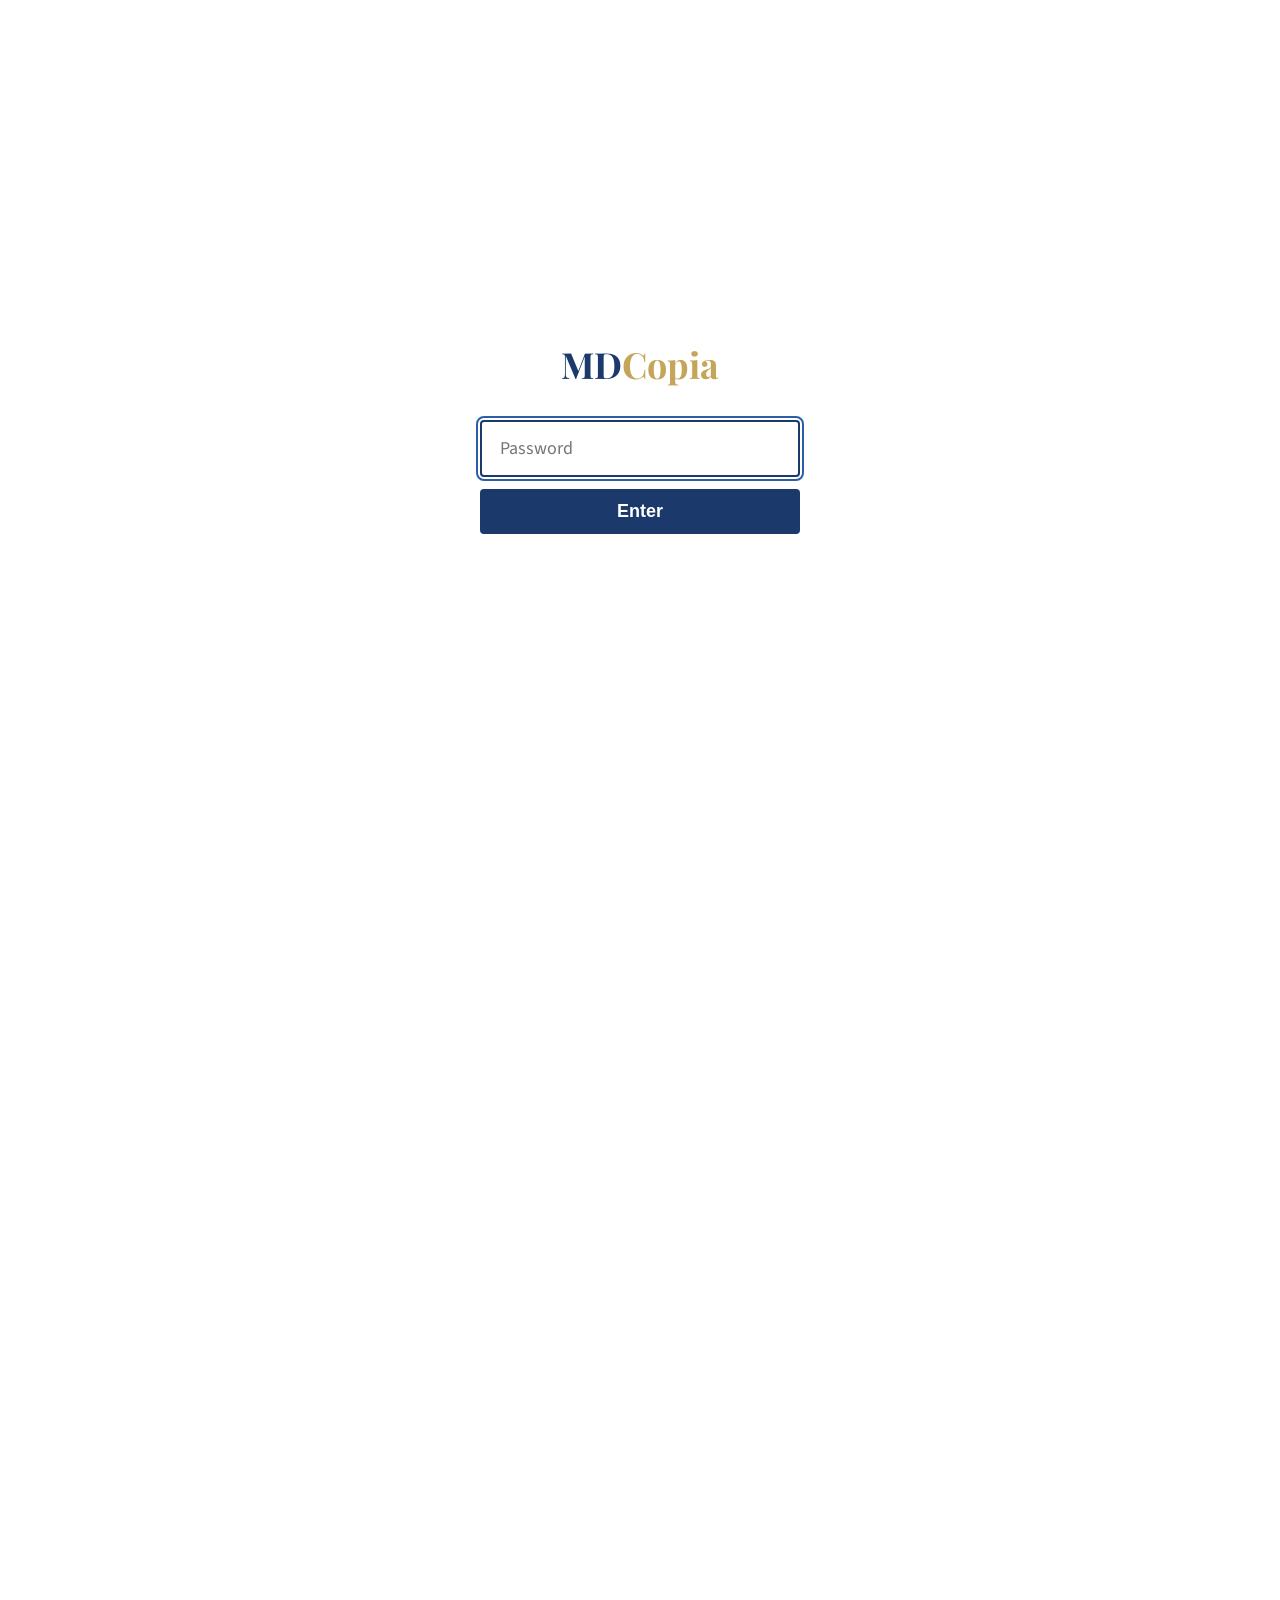
==== commit 800f860b: "Push For-Owners content clear of the fade; center Your Data and re-add CTA button" ====
--- a/index.html
+++ b/index.html
@@ -188,11 +188,12 @@
 
 <!-- ====================== Your Data, Your Control ====================== -->
 <section class="section" id="data-control">
-  <div class="section-inner reveal" style="max-width:780px;">
-    <p class="kicker">Your Data. Your Control.</p>
+  <div class="section-inner reveal" style="max-width:780px;text-align:center;margin:0 auto;">
+    <p class="kicker" style="text-align:center;">Your Data. Your Control.</p>
     <h2>Confidential by design.</h2>
-    <p>We collect only what we need to produce your valuation. We do not track you, cookie you, or fingerprint your device. Your practice information is never shared with any buyer until you have (1) seen your valuation, (2) verified your email, and (3) given explicit written consent. You can request deletion of your data at any time.</p>
-    <p>Read our <a href="privacy.html">Privacy Policy</a>, <a href="terms.html">Terms of Submission</a>, and <a href="buyer-agreement.html">Buyer Agreement</a> for full detail.</p>
+    <p style="margin-left:auto;margin-right:auto;max-width:680px;">We collect only what we need to produce your valuation. We do not track you, cookie you, or fingerprint your device. Your practice information is never shared with any buyer until you have (1) seen your valuation, (2) verified your email, and (3) given explicit written consent. You can request deletion of your data at any time.</p>
+    <p style="margin-left:auto;margin-right:auto;max-width:680px;">Read our <a href="privacy.html">Privacy Policy</a>, <a href="terms.html">Terms of Submission</a>, and <a href="buyer-agreement.html">Buyer Agreement</a> for full detail.</p>
+    <p style="margin-top:36px;"><a class="btn btn--primary" href="valuation.html" style="padding:14px 40px;font-size:17px;">Start My Valuation</a></p>
   </div>
 </section>
 
--- a/css/style.css
+++ b/css/style.css
@@ -642,30 +642,37 @@
 
 /* Promise band: pronounced bidirectional fades white→blue→white */
 .promise {
-  background:
-    linear-gradient(180deg, rgba(15,38,71,0.78) 0%, rgba(27,58,107,0.86) 100%),
-    url('../assets/bg/promise.svg') center/cover no-repeat,
-    var(--royal-blue);
+  background: var(--royal-blue);
   color: var(--white);
-  padding: 128px 24px;
+  padding: 28px 24px;
   text-align: center;
   position: relative;
   margin: 0;
-}
-/* Lead-in (above): white fades into royal blue. Sits OUTSIDE the band, on
-   top of the section above it. Larger + multi-stop easing for a deliberate
-   blend rather than a hard transition. */
+  min-height: 0;
+}
+/* Drop the SVG background entirely on the band — its 4:1 aspect was being
+   forced to 'cover' the band and visually inflating perceived height. */
+.promise p {
+  margin: 0;
+  max-width: 720px;
+  margin-left: auto;
+  margin-right: auto;
+  font-size: var(--fs-body);
+  line-height: 1.5;
+}
+/* Lead-in (above): white fades into royal blue, sitting OUTSIDE the band on
+   top of the section above. Multi-stop easing for a deliberate blend. */
 .promise::before {
   content: '';
   position: absolute;
-  top: -140px;
+  top: -110px;
   left: 0;
   right: 0;
-  height: 140px;
+  height: 110px;
   background: linear-gradient(180deg,
     rgba(255,255,255,1) 0%,
-    rgba(232,238,246,1) 35%,
-    rgba(43,94,167,0.75) 75%,
+    rgba(232,238,246,1) 40%,
+    rgba(43,94,167,0.78) 80%,
     var(--royal-blue) 100%);
   pointer-events: none;
 }
@@ -674,20 +681,22 @@
 .promise::after {
   content: '';
   position: absolute;
-  bottom: -140px;
+  bottom: -110px;
   left: 0;
   right: 0;
-  height: 140px;
+  height: 110px;
   background: linear-gradient(180deg,
     var(--royal-blue) 0%,
-    rgba(43,94,167,0.75) 25%,
-    rgba(232,238,246,1) 65%,
+    rgba(43,94,167,0.78) 20%,
+    rgba(232,238,246,1) 60%,
     rgba(255,255,255,1) 100%);
   pointer-events: none;
 }
-/* Cancel double padding caused by the floating fade bands, so the next
-   section doesn't feel pushed-down. */
-.promise + .section { padding-top: 32px; }
+/* Push the section after .promise far enough down that its content sits
+   below the .promise::after fade band (the fade extends 110px below the
+   band and would otherwise wash over the kicker / heading on the next
+   section). */
+.promise + .section { padding-top: 140px; }
 .promise p {
   font-size: var(--fs-body);
   max-width: 700px;
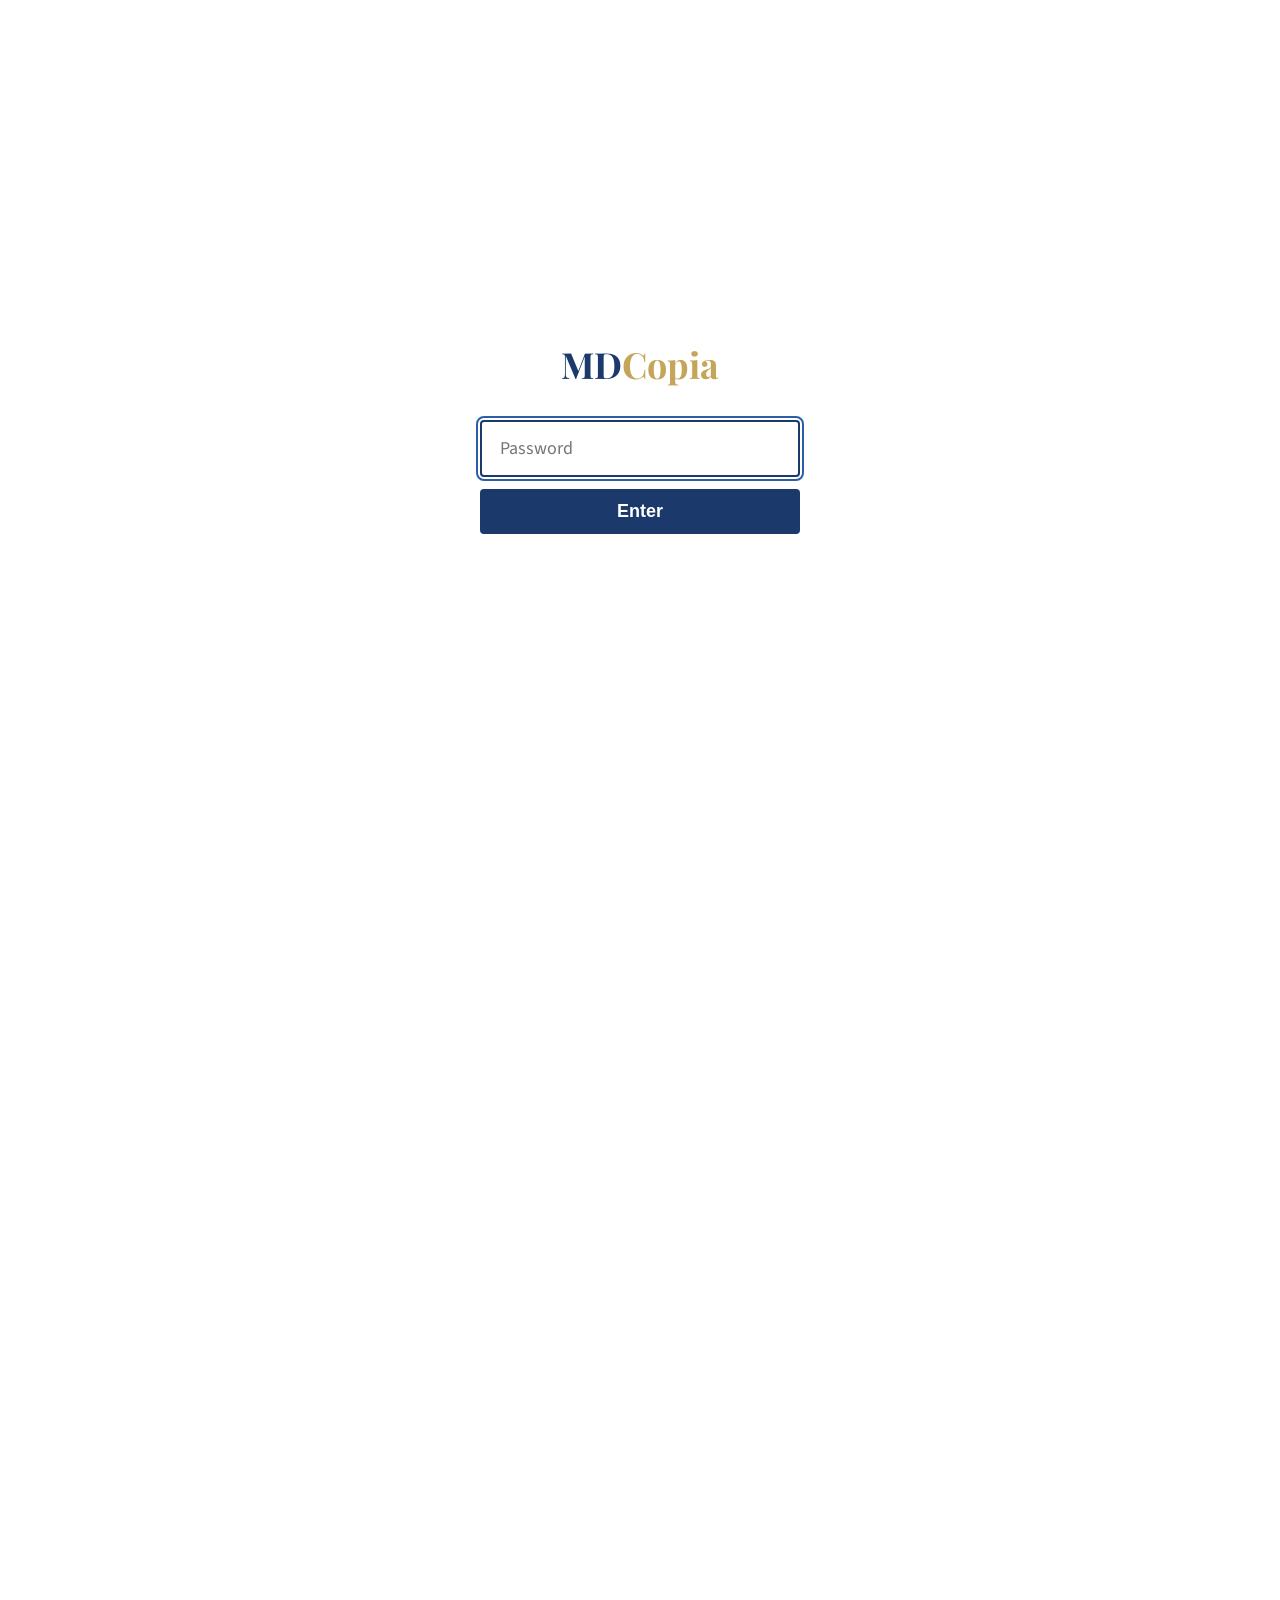
==== commit 9cd50161: "Bigger MDCopia wordmark; tightened hero subhead; trust-steps list with bold gold numerals" ====
--- a/index.html
+++ b/index.html
@@ -50,7 +50,7 @@
 <section class="hero hero-section" id="hero">
   <h1 class="hero__brand"><span class="md">MD</span><span class="copia">Copia</span></h1>
   <hr class="hero__rule">
-  <p class="hero__sub">Confidential, data-driven valuations for physician owners. Free, in under five minutes, with no obligation beyond what you choose.</p>
+  <p class="hero__sub">Free, confidential, data-driven valuations for physician owners.</p>
 
   <div class="steps-grid" id="how-it-works">
     <div class="card card--blue">
@@ -191,8 +191,13 @@
   <div class="section-inner reveal" style="max-width:780px;text-align:center;margin:0 auto;">
     <p class="kicker" style="text-align:center;">Your Data. Your Control.</p>
     <h2>Confidential by design.</h2>
-    <p style="margin-left:auto;margin-right:auto;max-width:680px;">We collect only what we need to produce your valuation. We do not track you, cookie you, or fingerprint your device. Your practice information is never shared with any buyer until you have (1) seen your valuation, (2) verified your email, and (3) given explicit written consent. You can request deletion of your data at any time.</p>
-    <p style="margin-left:auto;margin-right:auto;max-width:680px;">Read our <a href="privacy.html">Privacy Policy</a>, <a href="terms.html">Terms of Submission</a>, and <a href="buyer-agreement.html">Buyer Agreement</a> for full detail.</p>
+    <p style="margin-left:auto;margin-right:auto;max-width:680px;">We collect only what we need to produce your valuation. We do not track you, cookie you, or fingerprint your device. You can request deletion of your data at any time.</p>
+    <p style="margin-left:auto;margin-right:auto;max-width:680px;margin-top:18px;">Your practice information is never shared with any buyer until you have:</p>
+    <ul class="trust-steps">
+      <li><strong>1.</strong> Seen your valuation.</li>
+      <li><strong>2.</strong> Verified your email.</li>
+      <li><strong>3.</strong> Given explicit written consent.</li>
+    </ul>
     <p style="margin-top:36px;"><a class="btn btn--primary" href="valuation.html" style="padding:14px 40px;font-size:17px;">Start My Valuation</a></p>
   </div>
 </section>
--- a/css/style.css
+++ b/css/style.css
@@ -551,10 +551,10 @@
 }
 .hero__brand {
   font-family: var(--font-display);
-  font-size: 64px;
+  font-size: 96px;
   font-weight: 700;
   margin: 0;
-  letter-spacing: -1px;
+  letter-spacing: -1.5px;
   line-height: 1;
   position: relative;
   display: inline-block;
@@ -853,6 +853,33 @@
   margin-top: 16px;
 }
 
+/* Trust-steps list inside Your Data, Your Control */
+.trust-steps {
+  list-style: none;
+  padding: 0;
+  margin: 14px auto 0;
+  max-width: 480px;
+  text-align: left;
+  font-size: 16px;
+  color: var(--dark-grey);
+}
+.trust-steps li {
+  padding: 8px 0 8px 36px;
+  position: relative;
+  border-bottom: 1px solid var(--off-white);
+}
+.trust-steps li:last-child { border-bottom: 0; }
+.trust-steps li strong {
+  position: absolute;
+  left: 8px;
+  top: 8px;
+  color: var(--gold);
+  font-family: var(--font-display);
+  font-style: italic;
+  font-size: 18px;
+  font-weight: 700;
+}
+
 /* Final-CTA section (royal-blue, like a closing band) */
 .cta-section {
   background: var(--royal-blue-pale);
@@ -1016,7 +1043,7 @@
   .nav__logo { font-size: 24px; padding: 4px 14px 6px; }
 
   .hero { padding: 36px 20px 16px; }
-  .hero__brand { font-size: 44px; }
+  .hero__brand { font-size: 60px; }
   .hero__sub { font-size: var(--fs-body); }
 
   .steps-grid {
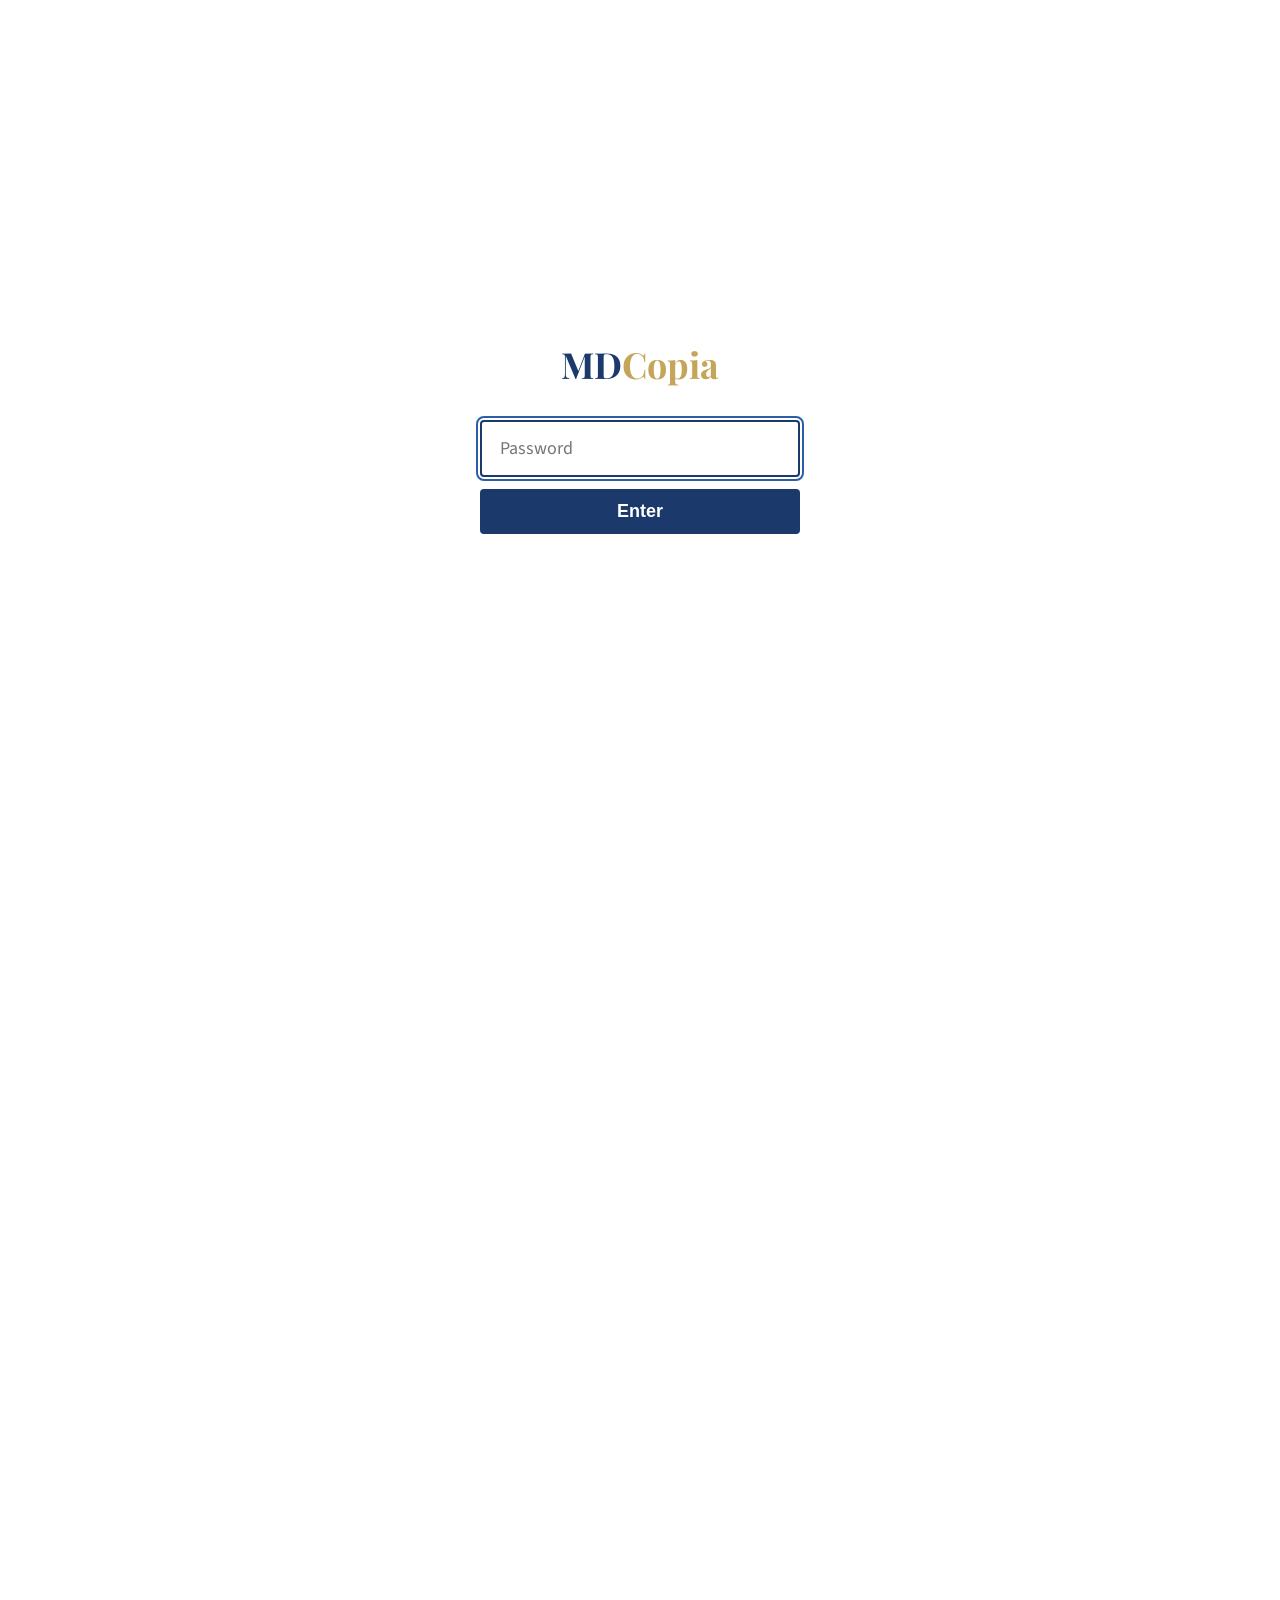
==== commit cd68fc5f: "Drop trust-steps list (gold styling wasn't surviving cascade); shrink + single-line privacy notice o" ====
--- a/index.html
+++ b/index.html
@@ -192,12 +192,7 @@
     <p class="kicker" style="text-align:center;">Your Data. Your Control.</p>
     <h2>Confidential by design.</h2>
     <p style="margin-left:auto;margin-right:auto;max-width:680px;">We collect only what we need to produce your valuation. We do not track you, cookie you, or fingerprint your device. You can request deletion of your data at any time.</p>
-    <p style="margin-left:auto;margin-right:auto;max-width:680px;margin-top:18px;">Your practice information is never shared with any buyer until you have:</p>
-    <ul class="trust-steps">
-      <li><strong>1.</strong> Seen your valuation.</li>
-      <li><strong>2.</strong> Verified your email.</li>
-      <li><strong>3.</strong> Given explicit written consent.</li>
-    </ul>
+    <p style="margin-left:auto;margin-right:auto;max-width:680px;margin-top:18px;">Your practice information is never shared with any buyer until you have <strong>seen your valuation</strong>, <strong>verified your email</strong>, and <strong>given explicit written consent</strong>.</p>
     <p style="margin-top:36px;"><a class="btn btn--primary" href="valuation.html" style="padding:14px 40px;font-size:17px;">Start My Valuation</a></p>
   </div>
 </section>
--- a/css/style.css
+++ b/css/style.css
@@ -370,12 +370,23 @@
 }
 
 .privacy-notice {
-  font-size: 14px;
+  font-size: 12px;
   color: var(--mid-grey);
   margin: 24px 0;
-  padding: 16px;
+  padding: 10px 14px;
   background: var(--off-white);
   border-radius: var(--radius);
+  white-space: nowrap;
+  overflow: hidden;
+  text-overflow: ellipsis;
+  text-align: center;
+  line-height: 1.4;
+}
+@media (max-width: 768px) {
+  .privacy-notice {
+    white-space: normal;
+    font-size: 12px;
+  }
 }
 
 /* ---------- 8. Cards ---------- */
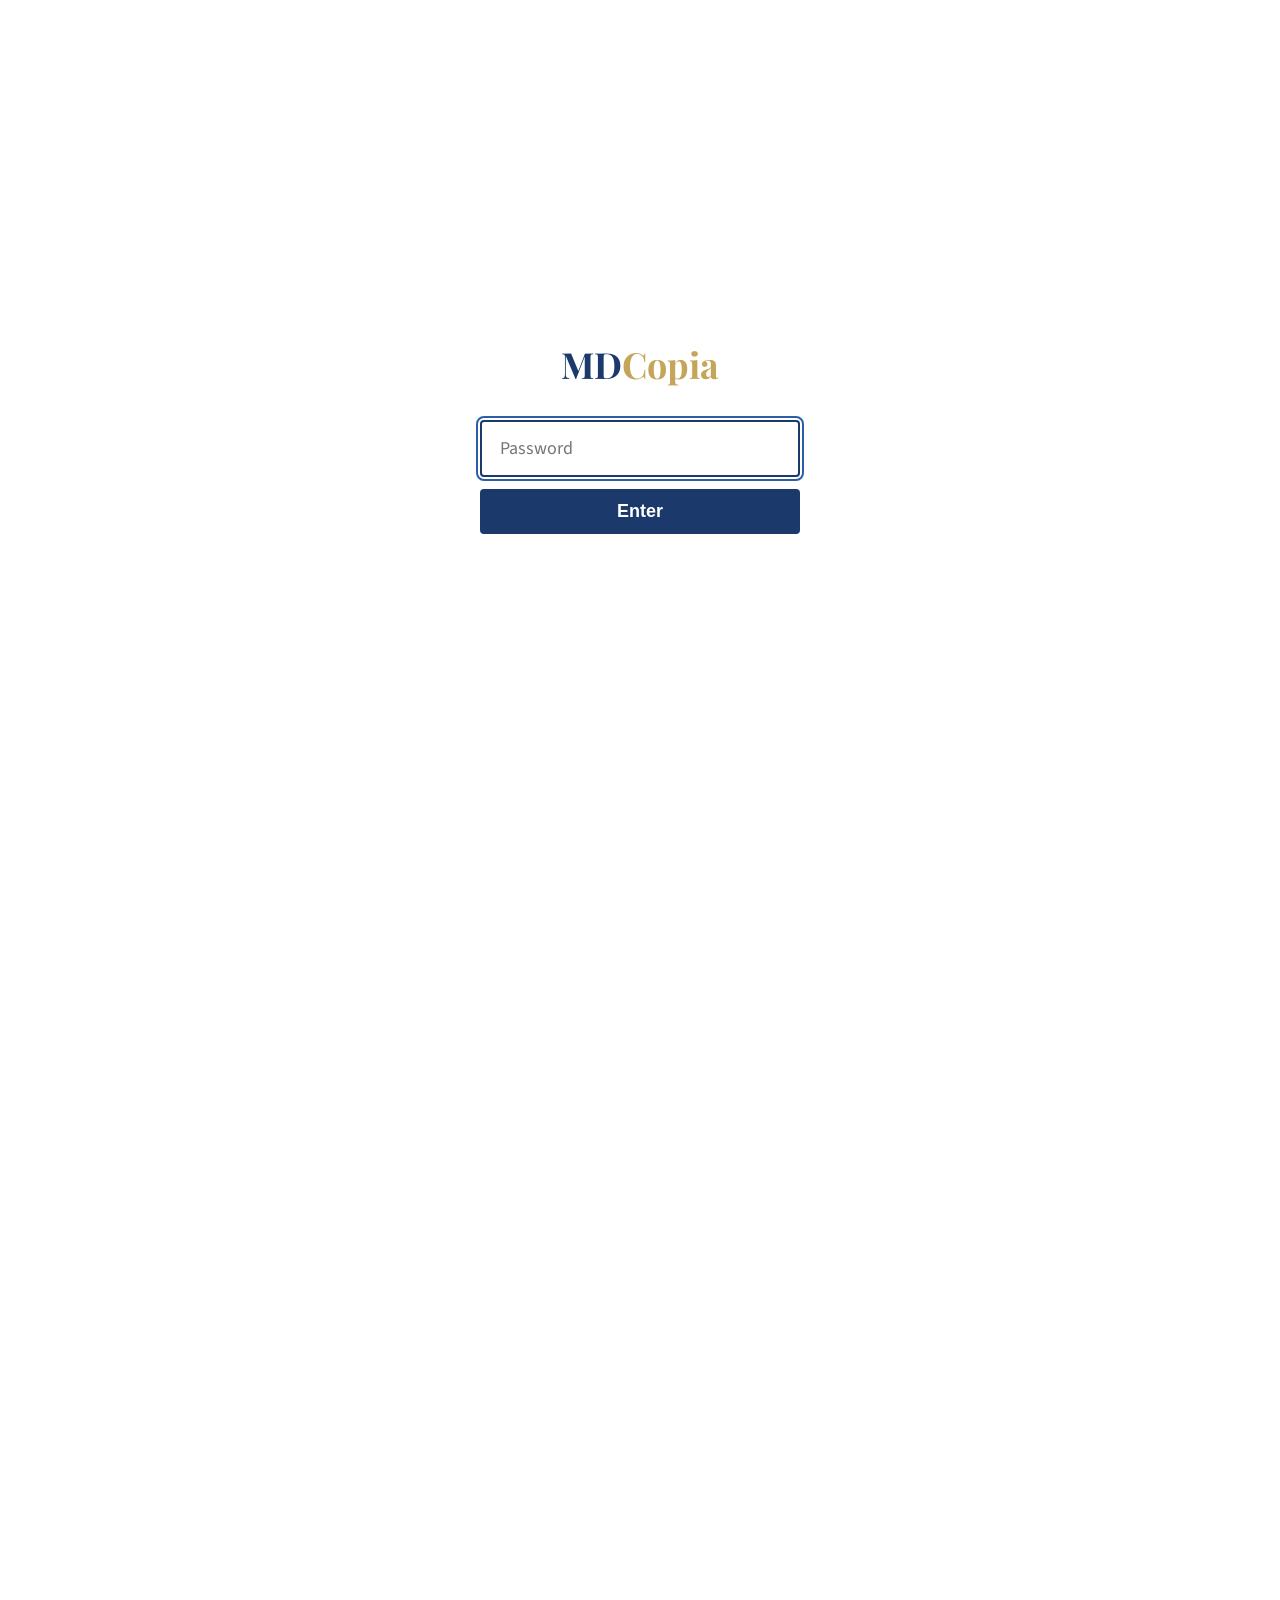
==== commit d051926d: "Hero polish: lighter promise band, engine credit under CTA, balanced subtitle, lower MDCopia wordmar" ====
--- a/index.html
+++ b/index.html
@@ -72,12 +72,8 @@
 
   <div class="hero-cta">
     <a href="valuation.html" class="btn btn--primary">Get Your Valuation</a>
-  </div>
-</section>
-
-<!-- ====================== Engine credit line ====================== -->
-<section class="section" style="padding-top:0;padding-bottom:64px;">
-  <p class="muted reveal" style="text-align:center;font-size:14px;letter-spacing:0.3px;margin:0;font-style:italic;">Powered by the MDCopia Proprietary Engine</p>
+    <p class="hero__engine-credit">Powered by the MDCopia Proprietary Engine</p>
+  </div>
 </section>
 
 <!-- ====================== Promise band ====================== -->
--- a/css/style.css
+++ b/css/style.css
@@ -306,6 +306,38 @@
 .field {
   margin-bottom: 24px;
 }
+
+/* Multi-specialty row: select + % visits + remove */
+.specialty-row {
+  display: grid;
+  grid-template-columns: 1fr;
+  gap: 8px;
+  align-items: start;
+  margin-bottom: 8px;
+}
+.specialty-row--multi {
+  grid-template-columns: 1fr 110px 32px;
+}
+.specialty-row__other {
+  grid-column: 1 / -1;
+}
+.specialty-row__remove {
+  background: transparent;
+  border: 1px solid var(--mid-grey, #c5c5c5);
+  border-radius: 4px;
+  width: 32px;
+  height: var(--input-h);
+  cursor: pointer;
+  font-size: 20px;
+  line-height: 1;
+  color: var(--mid-grey, #888);
+  padding: 0;
+}
+.specialty-row__remove:hover {
+  background: var(--off-white, #f6f6f6);
+  color: var(--royal-blue, #1B3A6B);
+  border-color: var(--royal-blue, #1B3A6B);
+}
 .field__label {
   display: block;
   font-size: var(--fs-label);
@@ -554,7 +586,7 @@
   flex-direction: column;
   align-items: center;
   justify-content: flex-start;
-  padding: 64px 24px 24px;
+  padding: 160px 24px 24px;
   text-align: center;
   background:
     linear-gradient(180deg, rgba(255,255,255,0.92) 0%, rgba(255,255,255,0.96) 70%, var(--white) 100%),
@@ -630,15 +662,24 @@
   max-width: 360px;
   height: 1px;
   background: var(--light-grey);
-  margin: 18px auto 18px;
+  margin: 32px auto 38px;
   border: 0;
 }
 .hero__sub {
   font-size: var(--fs-lead);
   color: var(--mid-grey);
   max-width: 580px;
-  margin: 0 auto 96px;
+  margin: 0 auto 70px;
   line-height: 1.5;
+  text-align: center;
+}
+.hero__engine-credit {
+  font-size: 12px;
+  color: var(--mid-grey);
+  font-style: italic;
+  letter-spacing: 0.3px;
+  margin: 10px auto 0;
+  text-align: center;
 }
 .hero-section {
   padding-top: 0;
@@ -651,9 +692,11 @@
 /* Anchor sections shouldn't tuck under the fixed nav on jump */
 section[id], .section[id] { scroll-margin-top: 96px; }
 
-/* Promise band: pronounced bidirectional fades white→blue→white */
+/* Promise band: pronounced bidirectional fades white→blue→white.
+   Uses --royal-blue-light (a lighter mid-blue) so the band reads as a
+   soft tonal break rather than a heavy navy slab. */
 .promise {
-  background: var(--royal-blue);
+  background: var(--royal-blue-light);
   color: var(--white);
   padding: 28px 24px;
   text-align: center;
@@ -684,7 +727,7 @@
     rgba(255,255,255,1) 0%,
     rgba(232,238,246,1) 40%,
     rgba(43,94,167,0.78) 80%,
-    var(--royal-blue) 100%);
+    var(--royal-blue-light) 100%);
   pointer-events: none;
 }
 /* Exit (below): royal blue fades back into white above the next white
@@ -697,7 +740,7 @@
   right: 0;
   height: 110px;
   background: linear-gradient(180deg,
-    var(--royal-blue) 0%,
+    var(--royal-blue-light) 0%,
     rgba(43,94,167,0.78) 20%,
     rgba(232,238,246,1) 60%,
     rgba(255,255,255,1) 100%);
@@ -792,11 +835,29 @@
   margin: 0 0 28px;
   background: linear-gradient(135deg, var(--royal-blue-pale) 0%, var(--off-white) 60%, var(--gold-pale) 100%);
 }
+/* For Practice Owners: confident physician portrait (arms crossed, white coat).
+   Linear-gradient overlay softens the photo so text neighboring the image
+   stays the focal point and the photo reads as atmosphere not content. */
 .atmos-figure[data-atmos="for-owners"] {
-  background: url('../assets/bg/fig-owners.svg') center/cover no-repeat;
-}
+  background:
+    linear-gradient(135deg, rgba(251,246,234,0.35) 0%, rgba(255,255,255,0.10) 50%, rgba(197,165,90,0.18) 100%),
+    url('https://images.unsplash.com/photo-1612349317150-e413f6a5b16d?w=900&q=70&auto=format&fit=crop') center/cover no-repeat;
+  box-shadow:
+    inset 0 0 0 1.5px var(--gold),
+    inset 0 0 0 7px rgba(255,255,255,0.85);
+}
+/* For Buyers: in-house meeting photo with faded edges (radial vignette). */
 .atmos-figure[data-atmos="for-buyers"] {
-  background: url('../assets/bg/fig-buyers.svg') center/cover no-repeat;
+  background:
+    radial-gradient(ellipse at center,
+      rgba(255,255,255,0) 0%,
+      rgba(255,255,255,0) 45%,
+      rgba(255,255,255,0.55) 75%,
+      rgba(255,255,255,0.92) 100%),
+    url('../assets/img/for-buyers.jpg') center/cover no-repeat;
+  box-shadow:
+    inset 0 0 0 1.5px var(--royal-blue),
+    inset 0 0 0 7px rgba(255,255,255,0.85);
 }
 .atmos-figure__placeholder {
   position: absolute; inset: 0;
@@ -1053,9 +1114,10 @@
   .nav__toggle { display: block; }
   .nav__logo { font-size: 24px; padding: 4px 14px 6px; }
 
-  .hero { padding: 36px 20px 16px; }
+  .hero { padding: 120px 20px 16px; }
   .hero__brand { font-size: 60px; }
-  .hero__sub { font-size: var(--fs-body); }
+  .hero__sub { font-size: var(--fs-body); margin-bottom: 56px; }
+  .hero__rule { margin: 28px auto 28px; }
 
   .steps-grid {
     grid-template-columns: 1fr;
